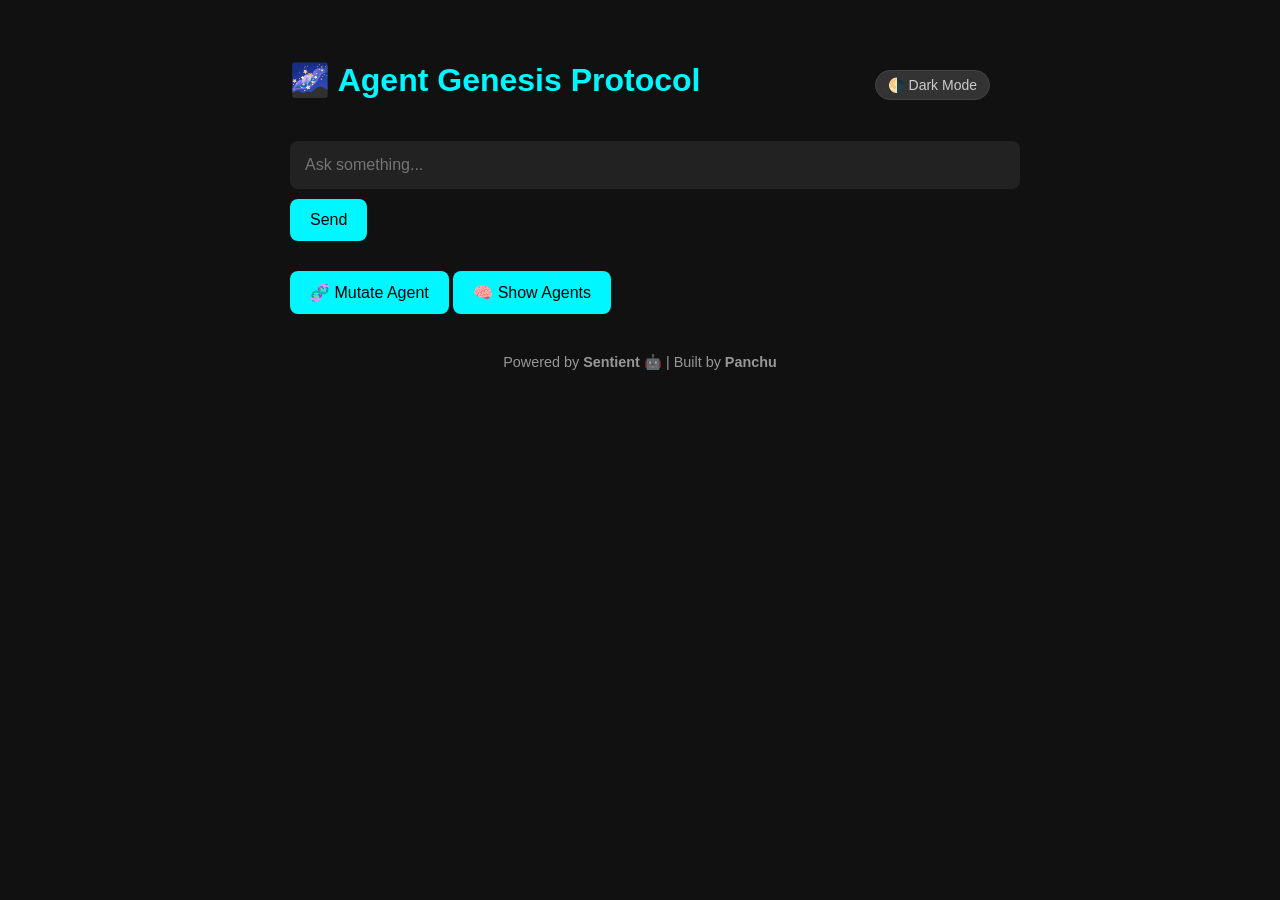
==== templates/index.html @ 8de53170 "🌐 Agent Dashboard: Show Registered Agents in UI" ====
<!DOCTYPE html>
<html lang="en">
<head>
  <meta charset="UTF-8">
  <title>Agent Genesis Protocol (AGP)</title>
  <meta name="viewport" content="width=device-width, initial-scale=1.0">
  <style>
    body {
      background-color: #111;
      color: #f1f1f1;
      font-family: 'Segoe UI', sans-serif;
      margin: 0;
      padding: 0;
    }

    .container {
      max-width: 700px;
      margin: auto;
      padding: 40px 20px;
    }

    h1 {
      color: #00f7ff;
      font-size: 2em;
    }

    input[type="text"] {
      width: 100%;
      padding: 15px;
      font-size: 16px;
      border: none;
      border-radius: 8px;
      background-color: #222;
      color: #fff;
      margin-top: 20px;
    }

    button {
      background-color: #00f7ff;
      color: #000;
      border: none;
      padding: 12px 20px;
      font-size: 16px;
      border-radius: 8px;
      margin-top: 10px;
      cursor: pointer;
    }

    .response-box, .traits-box, .agents-box {
      margin-top: 30px;
      background-color: #222;
      padding: 20px;
      border-radius: 8px;
      white-space: pre-wrap;
    }

    .footer {
      margin-top: 40px;
      font-size: 0.9em;
      text-align: center;
      opacity: 0.6;
    }

    .logo-bar {
      display: flex;
      align-items: center;
      justify-content: space-between;
    }

    .logo-bar img {
      height: 40px;
    }

    .toggle-dark {
      cursor: pointer;
      font-size: 14px;
      padding: 6px 12px;
      border-radius: 20px;
      background: #333;
      color: #ccc;
      border: 1px solid #444;
    }

    .dark-mode {
      background-color: #f1f1f1;
      color: #111;
    }

    .dark-mode input[type="text"],
    .dark-mode .response-box,
    .dark-mode .traits-box,
    .dark-mode .agents-box {
      background-color: #fff;
      color: #111;
    }

    .dark-mode button {
      background-color: #000;
      color: #00f7ff;
    }

    .dark-mode .toggle-dark {
      background: #eee;
      color: #111;
    }

    .traits-box, .agents-box {
      display: none;
      font-size: 14px;
    }

    ul {
      padding-left: 18px;
    }

    .agents-box ul {
      list-style: square;
    }
  </style>
</head>
<body>
  <div class="container">
    <div class="logo-bar">
      <h1>🌌 Agent Genesis Protocol</h1>
      <button class="toggle-dark" onclick="toggleDark()">🌗 Dark Mode</button>
    </div>

    <form id="chat-form">
      <input type="text" id="user-input" placeholder="Ask something..." autocomplete="off" required>
      <button type="submit">Send</button>
    </form>

    <div class="response-box" id="response-box" style="display:none;"></div>
    <div class="traits-box" id="traits-box"></div>
    <div class="agents-box" id="agents-box"></div>

    <div style="margin-top: 20px;">
      <button onclick="mutateAgent()">🧬 Mutate Agent</button>
      <button onclick="showAgents()">🧠 Show Agents</button>
    </div>

    <div class="footer">
      Powered by <strong>Sentient</strong> 🤖 | Built by <strong>Panchu</strong>
    </div>
  </div>

  <script>
    const form = document.getElementById("chat-form");
    const input = document.getElementById("user-input");
    const box = document.getElementById("response-box");
    const traitsBox = document.getElementById("traits-box");
    const agentsBox = document.getElementById("agents-box");

    form.addEventListener("submit", async (e) => {
      e.preventDefault();
      const query = input.value.trim();
      if (!query) return;

      box.style.display = "block";
      box.innerHTML = "🤖 Thinking...";

      const res = await fetch("/chat", {
        method: "POST",
        headers: { "Content-Type": "application/json" },
        body: JSON.stringify({ input: query })
      });

      const data = await res.json();
      box.innerHTML = `<strong>👤 You:</strong> ${query}\n\n<strong>🤖 AGP:</strong> ${data.output || "Something went wrong!"}`;
      input.value = "";
    });

    function toggleDark() {
      document.body.classList.toggle("dark-mode");
    }

    async function mutateAgent() {
      const res = await fetch("/mutate", { method: "POST" });
      const data = await res.json();
      traitsBox.style.display = "block";
      traitsBox.innerHTML = `
        <strong>🧬 Mutated Agent Traits:</strong><br><br>
        <ul>${data.mutations_applied.map(t => `<li>${t}</li>`).join("")}</ul>
      `;
    }

    async function showAgents() {
      const res = await fetch("/agents");
      const data = await res.json();

      const list = Object.entries(data).map(([name, info]) => {
        return `<li><strong>${info.avatar || "🤖"} ${name}</strong><br>
        Role: ${info.role}<br>
        Created: ${info.created}<br>
        Active: ${info.active ? "✅" : "❌"}</li><br>`;
      });

      agentsBox.style.display = "block";
      agentsBox.innerHTML = `<strong>🧠 Registered Agents:</strong><br><ul>${list.join("")}</ul>`;
    }

    input.addEventListener("keypress", (e) => {
      if (e.key === "Enter") form.dispatchEvent(new Event("submit"));
    });
  </script>
</body>
</html>
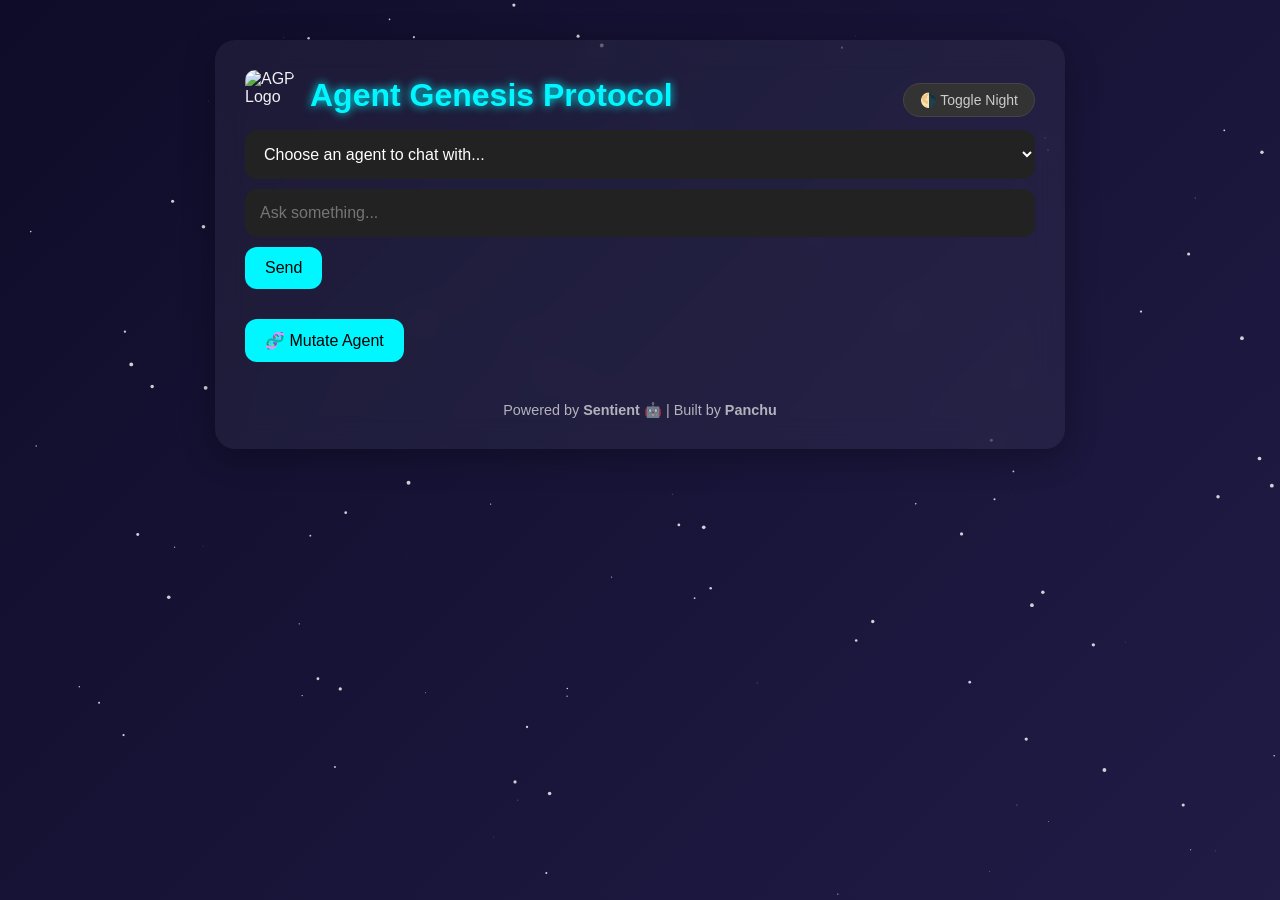
==== commit d594d57e: "Updated UI, restored working index.html, prepared for Phase 4.5 Enhancements" ====
--- a/templates/index.html
+++ b/templates/index.html
@@ -5,34 +5,90 @@
   <title>Agent Genesis Protocol (AGP)</title>
   <meta name="viewport" content="width=device-width, initial-scale=1.0">
   <style>
-    body {
-      background-color: #111;
-      color: #f1f1f1;
-      font-family: 'Segoe UI', sans-serif;
+    /* Reset & Base Styles */
+    * {
       margin: 0;
       padding: 0;
+      box-sizing: border-box;
+    }
+
+    html, body {
+      height: 100%;
+      font-family: 'Segoe UI', sans-serif;
+      color: #f1f1f1;
+      overflow-x: hidden;
+    }
+
+    body {
+      position: relative;
+      background: linear-gradient(135deg, #0f0c29, #302b63, #24243e);
+      background-size: 400% 400%;
+      animation: gradientBG 20s ease infinite;
+    }
+
+    @keyframes gradientBG {
+      0% { background-position: 0% 50%; }
+      50% { background-position: 100% 50%; }
+      100% { background-position: 0% 50%; }
+    }
+
+    /* Canvas background animation */
+    canvas#bg-canvas {
+      position: fixed;
+      top: 0;
+      left: 0;
+      width: 100vw;
+      height: 100vh;
+      z-index: -1;
+      background: transparent;
     }
 
     .container {
-      max-width: 700px;
-      margin: auto;
-      padding: 40px 20px;
+      max-width: 850px;
+      margin: 40px auto;
+      padding: 30px;
+      background: rgba(255, 255, 255, 0.05);
+      border-radius: 20px;
+      backdrop-filter: blur(16px);
+      box-shadow: 0 8px 32px rgba(0, 0, 0, 0.3);
+    }
+
+    /* Header & Logo */
+    .logo-bar {
+      display: flex;
+      align-items: center;
+      justify-content: space-between;
+      flex-wrap: wrap;
+    }
+
+    .logo-left {
+      display: flex;
+      align-items: center;
+      gap: 15px;
+    }
+
+    .logo-left img {
+      width: 50px;
+      height: 50px;
+      object-fit: contain;
+      border-radius: 10px;
     }
 
     h1 {
+      font-size: 2em;
       color: #00f7ff;
-      font-size: 2em;
-    }
-
-    input[type="text"] {
+      text-shadow: 0 0 10px #00f7ff;
+    }
+
+    input[type="text"], select {
       width: 100%;
       padding: 15px;
       font-size: 16px;
       border: none;
-      border-radius: 8px;
+      border-radius: 12px;
       background-color: #222;
       color: #fff;
-      margin-top: 20px;
+      margin-top: 10px;
     }
 
     button {
@@ -41,61 +97,76 @@
       border: none;
       padding: 12px 20px;
       font-size: 16px;
-      border-radius: 8px;
+      border-radius: 12px;
       margin-top: 10px;
       cursor: pointer;
-    }
-
-    .response-box, .traits-box, .agents-box {
+      transition: background 0.3s ease, transform 0.2s ease;
+    }
+
+    button:hover {
+      background-color: #02d0d0;
+      transform: translateY(-2px);
+    }
+
+    .toggle-dark {
+      cursor: pointer;
+      font-size: 14px;
+      padding: 8px 16px;
+      border-radius: 20px;
+      background: #333;
+      color: #ccc;
+      border: 1px solid #444;
+    }
+
+    .toggle-dark:hover {
+      background: #555;
+    }
+
+    .response-box {
       margin-top: 30px;
-      background-color: #222;
+      background-color: #1e1e1e;
       padding: 20px;
-      border-radius: 8px;
+      border-radius: 12px;
       white-space: pre-wrap;
+      box-shadow: inset 0 0 10px #00000070;
+    }
+
+    .traits-box {
+      margin-top: 20px;
+      background: #1c1c1c;
+      border-radius: 12px;
+      padding: 15px;
+      font-size: 14px;
+      display: none;
+      box-shadow: inset 0 0 10px #00f7ff40;
     }
 
     .footer {
       margin-top: 40px;
       font-size: 0.9em;
       text-align: center;
-      opacity: 0.6;
-    }
-
-    .logo-bar {
-      display: flex;
-      align-items: center;
-      justify-content: space-between;
-    }
-
-    .logo-bar img {
-      height: 40px;
-    }
-
-    .toggle-dark {
-      cursor: pointer;
-      font-size: 14px;
-      padding: 6px 12px;
-      border-radius: 20px;
-      background: #333;
-      color: #ccc;
-      border: 1px solid #444;
-    }
-
+      opacity: 0.7;
+    }
+
+    /* Light mode styling */
     .dark-mode {
+      background: linear-gradient(135deg, #ffffff, #f1f4f8);
+      color: #111;
+    }
+
+    .dark-mode .container {
+      background: rgba(255, 255, 255, 0.7);
+      color: #111;
+    }
+
+    .dark-mode input[type="text"],
+    .dark-mode select {
       background-color: #f1f1f1;
       color: #111;
     }
 
-    .dark-mode input[type="text"],
-    .dark-mode .response-box,
-    .dark-mode .traits-box,
-    .dark-mode .agents-box {
-      background-color: #fff;
-      color: #111;
-    }
-
     .dark-mode button {
-      background-color: #000;
+      background-color: #111;
       color: #00f7ff;
     }
 
@@ -104,26 +175,37 @@
       color: #111;
     }
 
-    .traits-box, .agents-box {
-      display: none;
-      font-size: 14px;
-    }
-
-    ul {
-      padding-left: 18px;
-    }
-
-    .agents-box ul {
-      list-style: square;
+    .dark-mode .response-box {
+      background-color: #fff;
+      color: #111;
+    }
+
+    .dark-mode .traits-box {
+      background-color: #e0e0e0;
+      color: #111;
+    }
+
+    .dark-mode h1 {
+      color: #222;
+      text-shadow: none;
     }
   </style>
 </head>
 <body>
+  <canvas id="bg-canvas"></canvas>
+
   <div class="container">
     <div class="logo-bar">
-      <h1>🌌 Agent Genesis Protocol</h1>
-      <button class="toggle-dark" onclick="toggleDark()">🌗 Dark Mode</button>
+      <div class="logo-left">
+        <img src="static/LOGO.png" alt="AGP Logo">
+        <h1>Agent Genesis Protocol</h1>
+      </div>
+      <button class="toggle-dark" onclick="toggleDark()">🌗 Toggle Night</button>
     </div>
+
+    <select id="agent-select">
+      <option value="">Choose an agent to chat with...</option>
+    </select>
 
     <form id="chat-form">
       <input type="text" id="user-input" placeholder="Ask something..." autocomplete="off" required>
@@ -132,11 +214,9 @@
 
     <div class="response-box" id="response-box" style="display:none;"></div>
     <div class="traits-box" id="traits-box"></div>
-    <div class="agents-box" id="agents-box"></div>
 
     <div style="margin-top: 20px;">
       <button onclick="mutateAgent()">🧬 Mutate Agent</button>
-      <button onclick="showAgents()">🧠 Show Agents</button>
     </div>
 
     <div class="footer">
@@ -145,34 +225,49 @@
   </div>
 
   <script>
+    // Load agents from backend
+    async function loadAgents() {
+      const res = await fetch("/agents");
+      const data = await res.json();
+      const select = document.getElementById("agent-select");
+      select.innerHTML = `<option value="">Choose an agent to chat with...</option>`;
+      for (let name in data) {
+        select.innerHTML += `<option value="${name}">${name}</option>`;
+      }
+    }
+
+    loadAgents();
+
+    // Handle chat
     const form = document.getElementById("chat-form");
     const input = document.getElementById("user-input");
     const box = document.getElementById("response-box");
     const traitsBox = document.getElementById("traits-box");
-    const agentsBox = document.getElementById("agents-box");
 
     form.addEventListener("submit", async (e) => {
       e.preventDefault();
       const query = input.value.trim();
+      const agent = document.getElementById("agent-select").value;
       if (!query) return;
 
       box.style.display = "block";
       box.innerHTML = "🤖 Thinking...";
 
-      const res = await fetch("/chat", {
+      const endpoint = agent ? "/query-agent" : "/chat";
+      const body = agent
+        ? { name: agent, input: query }
+        : { input: query };
+
+      const res = await fetch(endpoint, {
         method: "POST",
         headers: { "Content-Type": "application/json" },
-        body: JSON.stringify({ input: query })
+        body: JSON.stringify(body)
       });
 
       const data = await res.json();
-      box.innerHTML = `<strong>👤 You:</strong> ${query}\n\n<strong>🤖 AGP:</strong> ${data.output || "Something went wrong!"}`;
+      box.innerHTML = `<strong>👤 You:</strong> ${query}\n\n<strong>🤖 AGP:</strong> ${data.output || data.error || "Something went wrong!"}`;
       input.value = "";
     });
-
-    function toggleDark() {
-      document.body.classList.toggle("dark-mode");
-    }
 
     async function mutateAgent() {
       const res = await fetch("/mutate", { method: "POST" });
@@ -184,23 +279,57 @@
       `;
     }
 
-    async function showAgents() {
-      const res = await fetch("/agents");
-      const data = await res.json();
-
-      const list = Object.entries(data).map(([name, info]) => {
-        return `<li><strong>${info.avatar || "🤖"} ${name}</strong><br>
-        Role: ${info.role}<br>
-        Created: ${info.created}<br>
-        Active: ${info.active ? "✅" : "❌"}</li><br>`;
+    // Toggle dark/light
+    function toggleDark() {
+      document.body.classList.toggle("dark-mode");
+      const isDark = document.body.classList.contains("dark-mode");
+      document.querySelector(".toggle-dark").innerText = isDark ? "🌞 Toggle Day" : "🌗 Toggle Night";
+    }
+
+    // Canvas Particle Background
+    const canvas = document.getElementById('bg-canvas');
+    const ctx = canvas.getContext('2d');
+    canvas.width = window.innerWidth;
+    canvas.height = window.innerHeight;
+
+    let particles = [];
+
+    function initParticles() {
+      particles = [];
+      for (let i = 0; i < 120; i++) {
+        particles.push({
+          x: Math.random() * canvas.width,
+          y: Math.random() * canvas.height,
+          radius: Math.random() * 2,
+          dx: (Math.random() - 0.5) * 0.8,
+          dy: (Math.random() - 0.5) * 0.8
+        });
+      }
+    }
+
+    function drawParticles() {
+      ctx.clearRect(0, 0, canvas.width, canvas.height);
+      ctx.fillStyle = "rgba(255,255,255,0.8)";
+      particles.forEach(p => {
+        ctx.beginPath();
+        ctx.arc(p.x, p.y, p.radius, 0, Math.PI * 2);
+        ctx.fill();
+        p.x += p.dx;
+        p.y += p.dy;
+
+        if (p.x < 0 || p.x > canvas.width) p.dx *= -1;
+        if (p.y < 0 || p.y > canvas.height) p.dy *= -1;
       });
-
-      agentsBox.style.display = "block";
-      agentsBox.innerHTML = `<strong>🧠 Registered Agents:</strong><br><ul>${list.join("")}</ul>`;
-    }
-
-    input.addEventListener("keypress", (e) => {
-      if (e.key === "Enter") form.dispatchEvent(new Event("submit"));
+      requestAnimationFrame(drawParticles);
+    }
+
+    initParticles();
+    drawParticles();
+
+    window.addEventListener('resize', () => {
+      canvas.width = window.innerWidth;
+      canvas.height = window.innerHeight;
+      initParticles();
     });
   </script>
 </body>
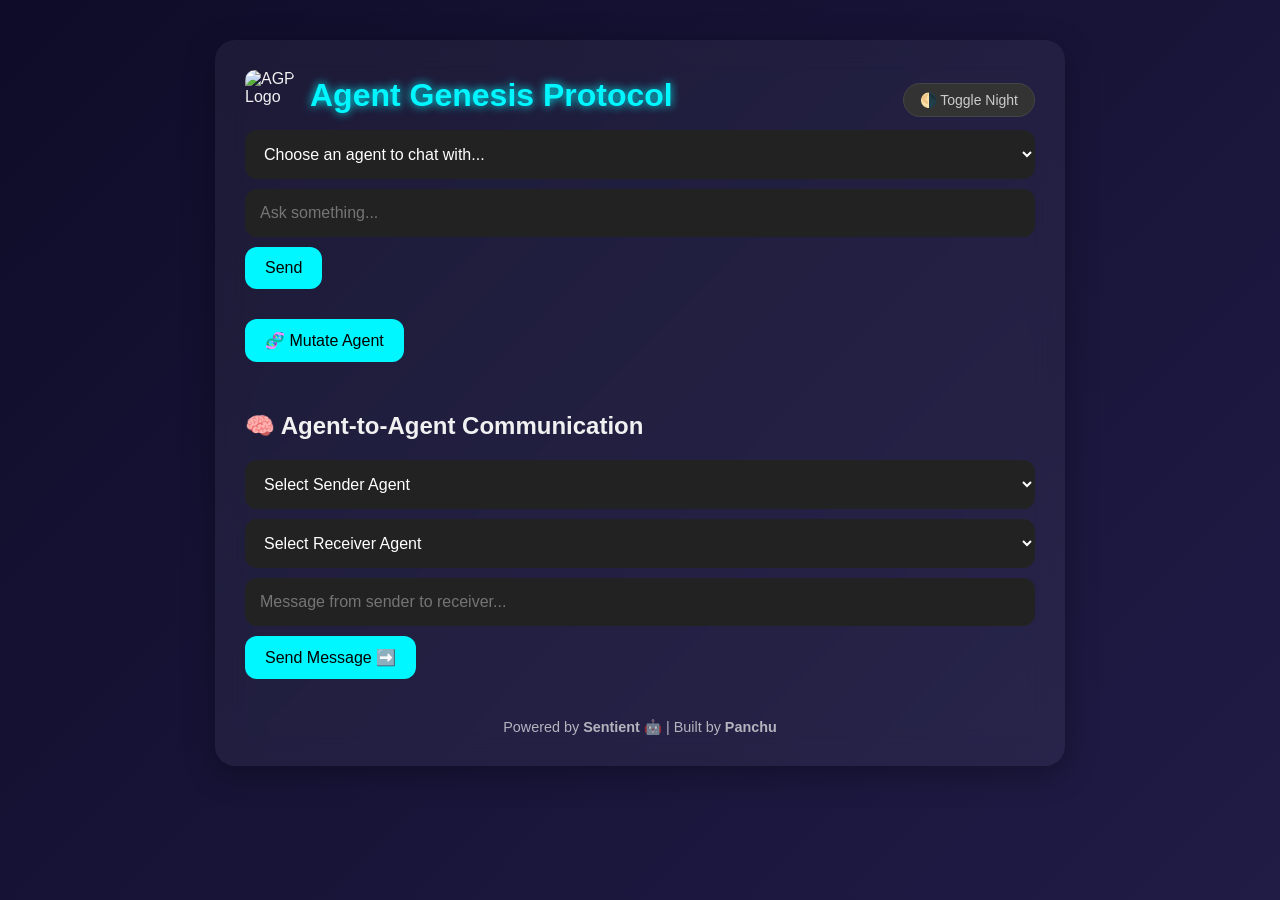
==== commit d6052987: "🛠️ Fixed Render deployment issue by updating port binding" ====
--- a/templates/index.html
+++ b/templates/index.html
@@ -1,26 +1,16 @@
 <!DOCTYPE html>
 <html lang="en">
 <head>
-  <meta charset="UTF-8">
+  <meta charset="UTF-8" />
   <title>Agent Genesis Protocol (AGP)</title>
-  <meta name="viewport" content="width=device-width, initial-scale=1.0">
+  <meta name="viewport" content="width=device-width, initial-scale=1.0" />
   <style>
-    /* Reset & Base Styles */
-    * {
-      margin: 0;
-      padding: 0;
-      box-sizing: border-box;
-    }
-
+    * { margin: 0; padding: 0; box-sizing: border-box; }
     html, body {
       height: 100%;
       font-family: 'Segoe UI', sans-serif;
       color: #f1f1f1;
       overflow-x: hidden;
-    }
-
-    body {
-      position: relative;
       background: linear-gradient(135deg, #0f0c29, #302b63, #24243e);
       background-size: 400% 400%;
       animation: gradientBG 20s ease infinite;
@@ -32,7 +22,6 @@
       100% { background-position: 0% 50%; }
     }
 
-    /* Canvas background animation */
     canvas#bg-canvas {
       position: fixed;
       top: 0;
@@ -53,7 +42,6 @@
       box-shadow: 0 8px 32px rgba(0, 0, 0, 0.3);
     }
 
-    /* Header & Logo */
     .logo-bar {
       display: flex;
       align-items: center;
@@ -70,7 +58,6 @@
     .logo-left img {
       width: 50px;
       height: 50px;
-      object-fit: contain;
       border-radius: 10px;
     }
 
@@ -84,11 +71,11 @@
       width: 100%;
       padding: 15px;
       font-size: 16px;
-      border: none;
       border-radius: 12px;
       background-color: #222;
       color: #fff;
       margin-top: 10px;
+      border: none;
     }
 
     button {
@@ -109,17 +96,12 @@
     }
 
     .toggle-dark {
-      cursor: pointer;
       font-size: 14px;
       padding: 8px 16px;
       border-radius: 20px;
       background: #333;
       color: #ccc;
       border: 1px solid #444;
-    }
-
-    .toggle-dark:hover {
-      background: #555;
     }
 
     .response-box {
@@ -148,9 +130,8 @@
       opacity: 0.7;
     }
 
-    /* Light mode styling */
     .dark-mode {
-      background: linear-gradient(135deg, #ffffff, #f1f4f8);
+      background: #f1f1f1;
       color: #111;
     }
 
@@ -208,7 +189,7 @@
     </select>
 
     <form id="chat-form">
-      <input type="text" id="user-input" placeholder="Ask something..." autocomplete="off" required>
+      <input type="text" id="user-input" placeholder="Ask something..." required />
       <button type="submit">Send</button>
     </form>
 
@@ -217,6 +198,20 @@
 
     <div style="margin-top: 20px;">
       <button onclick="mutateAgent()">🧬 Mutate Agent</button>
+    </div>
+
+    <!-- ✅ NEW: Agent-to-Agent Messaging -->
+    <div style="margin-top: 50px;">
+      <h2 style="margin-bottom: 10px;">🧠 Agent-to-Agent Communication</h2>
+      <select id="sender-agent">
+        <option value="">Select Sender Agent</option>
+      </select>
+      <select id="receiver-agent">
+        <option value="">Select Receiver Agent</option>
+      </select>
+      <input type="text" id="agent-message" placeholder="Message from sender to receiver..." />
+      <button onclick="talkToAgent()">Send Message ➡️</button>
+      <div class="response-box" id="agent-talk-response" style="display:none; margin-top: 20px;"></div>
     </div>
 
     <div class="footer">
@@ -225,38 +220,26 @@
   </div>
 
   <script>
-    // Load agents from backend
-    async function loadAgents() {
-      const res = await fetch("/agents");
-      const data = await res.json();
-      const select = document.getElementById("agent-select");
-      select.innerHTML = `<option value="">Choose an agent to chat with...</option>`;
-      for (let name in data) {
-        select.innerHTML += `<option value="${name}">${name}</option>`;
-      }
-    }
-
-    loadAgents();
-
-    // Handle chat
     const form = document.getElementById("chat-form");
     const input = document.getElementById("user-input");
     const box = document.getElementById("response-box");
     const traitsBox = document.getElementById("traits-box");
+    const agentSelect = document.getElementById("agent-select");
+    const senderSelect = document.getElementById("sender-agent");
+    const receiverSelect = document.getElementById("receiver-agent");
+    const talkResponse = document.getElementById("agent-talk-response");
 
     form.addEventListener("submit", async (e) => {
       e.preventDefault();
       const query = input.value.trim();
-      const agent = document.getElementById("agent-select").value;
+      const agent = agentSelect.value;
       if (!query) return;
 
       box.style.display = "block";
       box.innerHTML = "🤖 Thinking...";
 
       const endpoint = agent ? "/query-agent" : "/chat";
-      const body = agent
-        ? { name: agent, input: query }
-        : { input: query };
+      const body = agent ? { name: agent, input: query } : { input: query };
 
       const res = await fetch(endpoint, {
         method: "POST",
@@ -265,7 +248,8 @@
       });
 
       const data = await res.json();
-      box.innerHTML = `<strong>👤 You:</strong> ${query}\n\n<strong>🤖 AGP:</strong> ${data.output || data.error || "Something went wrong!"}`;
+      const reply = data.output || data.error || "Something went wrong!";
+      typeOut(`👤 You: ${query}\n\n🤖 AGP: `, box, reply);
       input.value = "";
     });
 
@@ -279,58 +263,107 @@
       `;
     }
 
-    // Toggle dark/light
     function toggleDark() {
       document.body.classList.toggle("dark-mode");
-      const isDark = document.body.classList.contains("dark-mode");
-      document.querySelector(".toggle-dark").innerText = isDark ? "🌞 Toggle Day" : "🌗 Toggle Night";
-    }
-
-    // Canvas Particle Background
-    const canvas = document.getElementById('bg-canvas');
-    const ctx = canvas.getContext('2d');
+      const btn = document.querySelector(".toggle-dark");
+      btn.innerText = document.body.classList.contains("dark-mode")
+        ? "🌞 Toggle Day"
+        : "🌗 Toggle Night";
+    }
+
+    async function loadAgents() {
+      const res = await fetch("/agents");
+      const data = await res.json();
+      agentSelect.innerHTML = `<option value="">Choose an agent to chat with...</option>`;
+      senderSelect.innerHTML = `<option value="">Select Sender Agent</option>`;
+      receiverSelect.innerHTML = `<option value="">Select Receiver Agent</option>`;
+      for (let name in data) {
+        agentSelect.innerHTML += `<option value="${name}">${name}</option>`;
+        senderSelect.innerHTML += `<option value="${name}">${name}</option>`;
+        receiverSelect.innerHTML += `<option value="${name}">${name}</option>`;
+      }
+    }
+
+    function typeOut(prefix, element, text) {
+      let i = 0;
+      element.innerHTML = prefix;
+      const interval = setInterval(() => {
+        element.innerHTML += text.charAt(i);
+        i++;
+        if (i >= text.length) clearInterval(interval);
+      }, 20);
+    }
+
+    async function talkToAgent() {
+      const sender = senderSelect.value;
+      const receiver = receiverSelect.value;
+      const message = document.getElementById("agent-message").value.trim();
+      if (!sender || !receiver || !message) return;
+
+      talkResponse.style.display = "block";
+      talkResponse.innerHTML = "📡 Sending message...";
+
+      const res = await fetch("/talk-to-agent", {
+        method: "POST",
+        headers: { "Content-Type": "application/json" },
+        body: JSON.stringify({ sender, receiver, message })
+      });
+
+      const data = await res.json();
+      const reply = data.output || data.error || "Something went wrong!";
+      typeOut(`📨 From ${receiver} to ${sender}:\n\n`, talkResponse, reply);
+    }
+
+    // Star particle background
+    const canvas = document.getElementById("bg-canvas");
+    const ctx = canvas.getContext("2d");
     canvas.width = window.innerWidth;
     canvas.height = window.innerHeight;
 
-    let particles = [];
-
-    function initParticles() {
-      particles = [];
-      for (let i = 0; i < 120; i++) {
-        particles.push({
+    let stars = [];
+
+    function initStars() {
+      stars = [];
+      for (let i = 0; i < 150; i++) {
+        stars.push({
           x: Math.random() * canvas.width,
           y: Math.random() * canvas.height,
-          radius: Math.random() * 2,
-          dx: (Math.random() - 0.5) * 0.8,
-          dy: (Math.random() - 0.5) * 0.8
+          radius: Math.random() * 1.5 + 0.5,
+          dx: (Math.random() - 0.5) * 0.2,
+          dy: (Math.random() - 0.5) * 0.2,
+          alpha: Math.random()
         });
       }
     }
 
-    function drawParticles() {
+    function drawStars() {
       ctx.clearRect(0, 0, canvas.width, canvas.height);
-      ctx.fillStyle = "rgba(255,255,255,0.8)";
-      particles.forEach(p => {
+      stars.forEach((star) => {
         ctx.beginPath();
-        ctx.arc(p.x, p.y, p.radius, 0, Math.PI * 2);
+        ctx.arc(star.x, star.y, star.radius, 0, Math.PI * 2);
+        ctx.fillStyle = `rgba(255, 255, 255, ${star.alpha})`;
         ctx.fill();
-        p.x += p.dx;
-        p.y += p.dy;
-
-        if (p.x < 0 || p.x > canvas.width) p.dx *= -1;
-        if (p.y < 0 || p.y > canvas.height) p.dy *= -1;
+
+        star.x += star.dx;
+        star.y += star.dy;
+
+        if (star.x < 0) star.x = canvas.width;
+        if (star.x > canvas.width) star.x = 0;
+        if (star.y < 0) star.y = canvas.height;
+        if (star.y > canvas.height) star.y = 0;
       });
-      requestAnimationFrame(drawParticles);
-    }
-
-    initParticles();
-    drawParticles();
-
-    window.addEventListener('resize', () => {
+      requestAnimationFrame(drawStars);
+    }
+
+    window.addEventListener("resize", () => {
       canvas.width = window.innerWidth;
       canvas.height = window.innerHeight;
-      initParticles();
+      initStars();
     });
+
+    loadAgents();
+    initStars();
+    drawStars();
   </script>
 </body>
 </html>
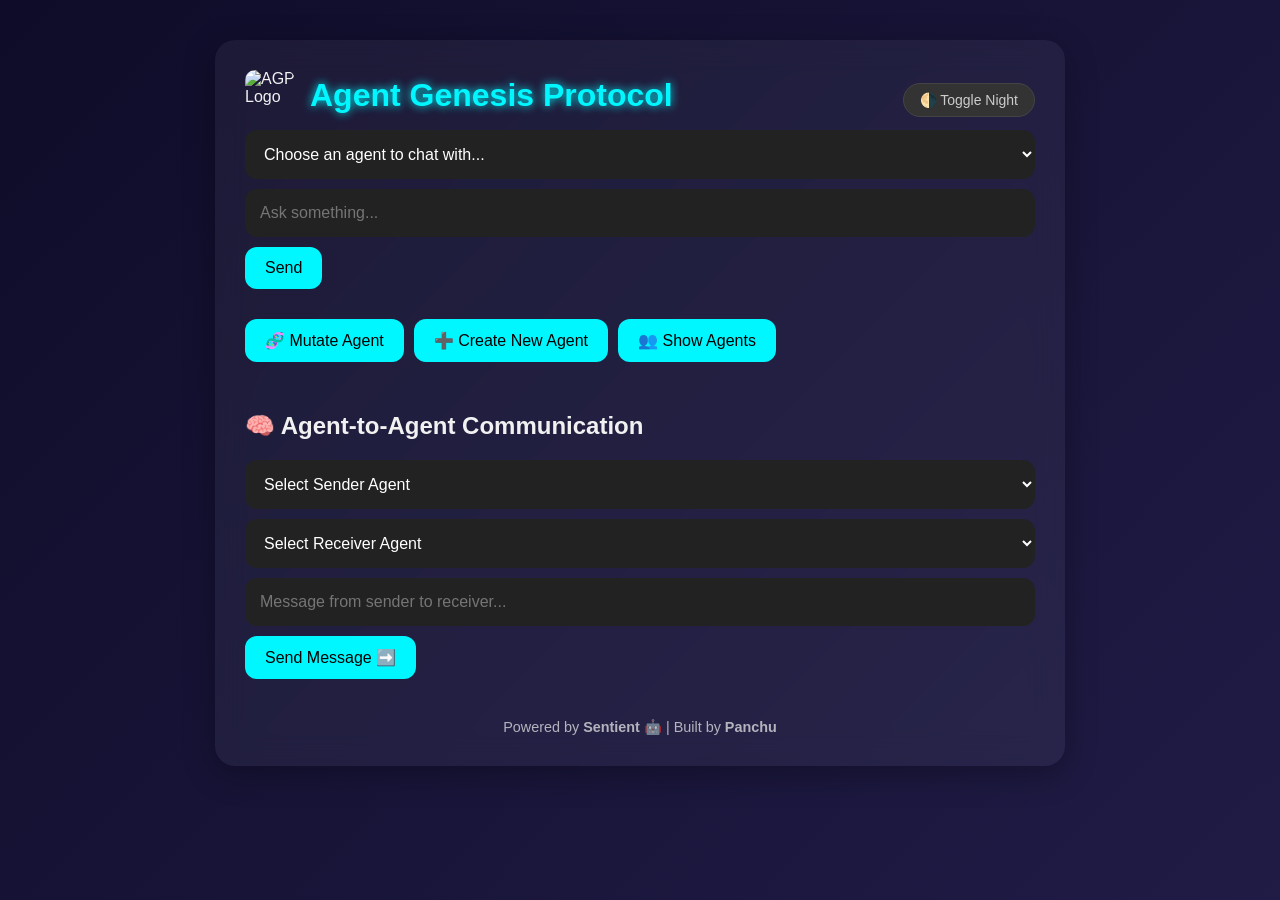
==== commit 36a17b52: "🚀 Unified Dashboard Integration: Moved dashboard to root, added Goal Planner modal, updated agent re" ====
--- a/templates/index.html
+++ b/templates/index.html
@@ -196,9 +196,295 @@
     <div class="response-box" id="response-box" style="display:none;"></div>
     <div class="traits-box" id="traits-box"></div>
 
-    <div style="margin-top: 20px;">
+    <div style="margin-top: 20px; display: flex; gap: 10px;">
       <button onclick="mutateAgent()">🧬 Mutate Agent</button>
+      <button onclick="showCreateAgentModal()">➕ Create New Agent</button>
+      <button onclick="showAgentProfiles()">👥 Show Agents</button>
     </div>
+
+    <!-- Agent Profiles Display -->
+    <div id="agent-profiles" style="display:none; margin-top: 30px;">
+      <h2>🧑‍🚀 Agent Profiles</h2>
+      <div id="profiles-container" style="display: grid; grid-template-columns: repeat(auto-fill, minmax(300px, 1fr)); gap: 20px; margin-top: 20px;"></div>
+    </div>
+
+    <!-- Agent Creation Modal -->
+    <div id="agent-modal" style="display:none; position:fixed; top:0; left:0; width:100%; height:100%; background:rgba(0,0,0,0.8); z-index:1000; padding-top:50px;">
+      <div style="background:#222; max-width:600px; margin:auto; padding:30px; border-radius:15px;">
+        <h2 style="margin-bottom:20px;">🧩 Create New Agent</h2>
+        
+        <div style="margin-bottom:15px;">
+          <label>Agent Name</label>
+          <input type="text" id="agent-name" placeholder="Unique agent name" style="width:100%;">
+        </div>
+
+        <div style="margin-bottom:15px;">
+          <label>Agent Role</label>
+          <select id="agent-role" style="width:100%;">
+            <option value="Explorer">Explorer</option>
+            <option value="Researcher">Researcher</option>
+            <option value="Strategist">Strategist</option>
+            <option value="Analyst">Analyst</option>
+            <option value="Creator">Creator</option>
+          </select>
+        </div>
+
+        <div style="margin-bottom:15px;">
+          <label>Avatar</label>
+          <div id="avatar-picker" style="display:flex; gap:10px; margin-top:10px;">
+            <span style="font-size:24px; cursor:pointer;" onclick="selectAvatar('🤖')">🤖</span>
+            <span style="font-size:24px; cursor:pointer;" onclick="selectAvatar('👽')">👽</span>
+            <span style="font-size:24px; cursor:pointer;" onclick="selectAvatar('👻')">👻</span>
+            <span style="font-size:24px; cursor:pointer;" onclick="selectAvatar('🧠')">🧠</span>
+            <span style="font-size:24px; cursor:pointer;" onclick="selectAvatar('👾')">👾</span>
+          </div>
+        </div>
+
+        <h3 style="margin:20px 0 10px 0;">Agent Traits</h3>
+        
+        <div style="display: grid; grid-template-columns: repeat(2, 1fr); gap: 15px; margin-bottom: 25px;">
+          <!-- Temperament -->
+          <div>
+            <label>Temperament: <span id="temperament-value">neutral</span></label>
+            <select id="temperament" onchange="updateTraitSelect('temperament')">
+              <option value="neutral">Neutral</option>
+              <option value="aggressive">Aggressive</option>
+              <option value="calm">Calm</option>
+              <option value="rebellious">Rebellious</option>
+              <option value="playful">Playful</option>
+              <option value="stoic">Stoic</option>
+            </select>
+          </div>
+
+          <!-- Humor -->
+          <div>
+            <label>Humor: <span id="humor-value">medium</span></label>
+            <select id="humor" onchange="updateTraitSelect('humor')">
+              <option value="low">Low</option>
+              <option value="medium" selected>Medium</option>
+              <option value="high">High</option>
+              <option value="sarcastic">Sarcastic</option>
+              <option value="dry">Dry</option>
+              <option value="dark">Dark</option>
+            </select>
+          </div>
+
+          <!-- Curiosity -->
+          <div>
+            <label>Curiosity: <span id="curiosity-value">high</span></label>
+            <select id="curiosity" onchange="updateTraitSelect('curiosity')">
+              <option value="low">Low</option>
+              <option value="medium">Medium</option>
+              <option value="high" selected>High</option>
+              <option value="obsessive">Obsessive</option>
+              <option value="cautious">Cautious</option>
+            </select>
+          </div>
+
+          <!-- Empathy -->
+          <div>
+            <label>Empathy: <span id="empathy-value">balanced</span></label>
+            <select id="empathy" onchange="updateTraitSelect('empathy')">
+              <option value="low">Low</option>
+              <option value="balanced" selected>Balanced</option>
+              <option value="high">High</option>
+              <option value="robotic">Robotic</option>
+            </select>
+          </div>
+
+          <!-- Tone -->
+          <div>
+            <label>Tone: <span id="tone-value">professional</span></label>
+            <select id="tone" onchange="updateTraitSelect('tone')">
+              <option value="professional" selected>Professional</option>
+              <option value="casual">Casual</option>
+              <option value="chaotic">Chaotic</option>
+              <option value="sassy">Sassy</option>
+            </select>
+          </div>
+
+          <!-- Intellect -->
+          <div>
+            <label>Intellect: <span id="intellect-value">advanced</span></label>
+            <select id="intellect" onchange="updateTraitSelect('intellect')">
+              <option value="basic">Basic</option>
+              <option value="advanced" selected>Advanced</option>
+              <option value="scholarly">Scholarly</option>
+              <option value="genius">Genius</option>
+            </select>
+          </div>
+
+          <!-- Logic -->
+          <div>
+            <label>Logic: <span id="logic-value">analytical</span></label>
+            <select id="logic" onchange="updateTraitSelect('logic')">
+              <option value="emotional">Emotional</option>
+              <option value="logical">Logical</option>
+              <option value="analytical" selected>Analytical</option>
+            </select>
+          </div>
+
+          <!-- Sarcasm -->
+          <div>
+            <label>Sarcasm: <span id="sarcasm-value">light</span></label>
+            <select id="sarcasm" onchange="updateTraitSelect('sarcasm')">
+              <option value="none">None</option>
+              <option value="light" selected>Light</option>
+              <option value="frequent">Frequent</option>
+              <option value="extreme">Extreme</option>
+            </select>
+          </div>
+        </div>
+
+        <!-- Agent Preview -->
+        <div id="agent-preview" style="background: #2a2a2a; padding: 20px; border-radius: 10px; margin-bottom: 20px; text-align: center;">
+          <div style="font-size: 48px; margin-bottom: 10px;" id="preview-avatar">🤖</div>
+          <h3 id="preview-name">New Agent</h3>
+          <div style="color: #aaa;" id="preview-role">Role: Explorer</div>
+          <div style="margin-top: 15px; font-size: 14px; text-align: left;">
+            <strong>Traits Preview:</strong>
+            <div id="preview-traits" style="margin-top: 5px;"></div>
+          </div>
+        </div>
+
+        <div style="display:flex; gap:10px;">
+          <button onclick="createAgent()" style="flex:1;">Create Agent</button>
+          <button onclick="hideCreateAgentModal()" style="flex:1; background:#444;">Cancel</button>
+        </div>
+      </div>
+    </div>
+
+    <!-- Agent Cloning Modal -->
+    <div id="clone-modal" style="display:none; position:fixed; top:0; left:0; width:100%; height:100%; background:rgba(0,0,0,0.8); z-index:1000; padding-top:50px;">
+      <div style="background:#222; max-width:600px; margin:auto; padding:30px; border-radius:15px;">
+        <h2 style="margin-bottom:20px;">🧬 Clone Agent</h2>
+        
+        <div style="margin-bottom:15px;">
+          <label>Source Agent</label>
+          <select id="source-agent" style="width:100%;">
+            <option value="">Select agent to clone</option>
+          </select>
+        </div>
+
+        <div style="margin-bottom:15px;">
+          <label>New Agent Name</label>
+          <input type="text" id="clone-name" placeholder="Unique name for cloned agent" style="width:100%;">
+        </div>
+
+        <div style="margin-bottom:15px;">
+          <label>New Role</label>
+          <select id="clone-role" style="width:100%;">
+            <option value="same">Same as source</option>
+            <option value="Explorer">Explorer</option>
+            <option value="Researcher">Researcher</option>
+            <option value="Strategist">Strategist</option>
+            <option value="Analyst">Analyst</option>
+            <option value="Creator">Creator</option>
+          </select>
+        </div>
+
+        <div style="margin-bottom:15px;">
+          <label>Avatar</label>
+          <div id="clone-avatar-picker" style="display:flex; gap:10px; margin-top:10px;">
+            <span style="font-size:24px; cursor:pointer;" onclick="selectCloneAvatar('🤖')">🤖</span>
+            <span style="font-size:24px; cursor:pointer;" onclick="selectCloneAvatar('👽')">👽</span>
+            <span style="font-size:24px; cursor:pointer;" onclick="selectCloneAvatar('👻')">👻</span>
+            <span style="font-size:24px; cursor:pointer;" onclick="selectCloneAvatar('🧠')">🧠</span>
+            <span style="font-size:24px; cursor:pointer;" onclick="selectCloneAvatar('👾')">👾</span>
+          </div>
+        </div>
+
+        <div style="display:flex; gap:10px;">
+          <button onclick="cloneAgent()" style="flex:1;">Create Clone</button>
+          <button onclick="hideCloneModal()" style="flex:1; background:#444;">Cancel</button>
+        </div>
+      </div>
+    </div>
+
+    <!-- Add Clone button to agent cards -->
+    <script>
+      let cloneSelectedAvatar = '🤖';
+
+      function showCloneModal() {
+        document.getElementById('clone-modal').style.display = 'block';
+        populateSourceAgents();
+      }
+
+      function hideCloneModal() {
+        document.getElementById('clone-modal').style.display = 'none';
+      }
+
+      function selectCloneAvatar(avatar) {
+        cloneSelectedAvatar = avatar;
+        const picker = document.getElementById('clone-avatar-picker');
+        const spans = picker.querySelectorAll('span');
+        spans.forEach(span => {
+          span.style.border = 'none';
+        });
+        event.target.style.border = '2px solid #00f7ff';
+      }
+
+      async function populateSourceAgents() {
+        const res = await fetch('/agents');
+        const agents = await res.json();
+        const select = document.getElementById('source-agent');
+        select.innerHTML = '<option value="">Select agent to clone</option>';
+        for (let name in agents) {
+          select.innerHTML += `<option value="${name}">${name}</option>`;
+        }
+      }
+
+      async function cloneAgent() {
+        const source = document.getElementById('source-agent').value;
+        const name = document.getElementById('clone-name').value.trim();
+        const role = document.getElementById('clone-role').value;
+
+        if (!source || !name) {
+          alert('Please select a source agent and enter a name for the clone');
+          return;
+        }
+
+        try {
+          const response = await fetch('/clone-agent', {
+            method: 'POST',
+            headers: { 'Content-Type': 'application/json' },
+            body: JSON.stringify({
+              source_name: source,
+              new_name: name,
+              role: role === 'same' ? undefined : role,
+              avatar: cloneSelectedAvatar
+            })
+          });
+
+          const result = await response.json();
+          if (!response.ok) {
+            throw new Error(result.error || 'Failed to clone agent');
+          }
+          
+          alert(`Agent ${name} cloned successfully from ${source}!`);
+          hideCloneModal();
+          loadAgents(); // Refresh agent list
+        } catch (error) {
+          console.error('Agent cloning failed:', error);
+          alert(`Error: ${error.message}`);
+        }
+      }
+
+      // Add clone button to agent cards
+      document.addEventListener('DOMContentLoaded', function() {
+        const container = document.getElementById('profiles-container');
+        if (container) {
+          container.addEventListener('click', function(e) {
+            if (e.target.classList.contains('clone-btn')) {
+              const agentName = e.target.dataset.agentName;
+              showCloneModal();
+              document.getElementById('source-agent').value = agentName;
+            }
+          });
+        }
+      });
+    </script>
+
 
     <!-- ✅ NEW: Agent-to-Agent Messaging -->
     <div style="margin-top: 50px;">
@@ -314,6 +600,116 @@
       typeOut(`📨 From ${receiver} to ${sender}:\n\n`, talkResponse, reply);
     }
 
+    // Agent Profile Display
+    async function showAgentProfiles() {
+      const container = document.getElementById('profiles-container');
+      container.innerHTML = '<div style="text-align:center;">Loading agents...</div>';
+      
+      const profilesDiv = document.getElementById('agent-profiles');
+      profilesDiv.style.display = profilesDiv.style.display === 'none' ? 'block' : 'none';
+      
+      if (profilesDiv.style.display === 'none') return;
+
+      const res = await fetch('/agents');
+      const agents = await res.json();
+      
+      container.innerHTML = '';
+      for (const [name, data] of Object.entries(agents)) {
+        const card = document.createElement('div');
+        card.style.background = 'rgba(255,255,255,0.1)';
+        card.style.borderRadius = '12px';
+        card.style.padding = '20px';
+        card.style.boxShadow = '0 4px 6px rgba(0,0,0,0.1)';
+        
+        card.innerHTML = `
+          <div style="font-size: 48px; text-align: center;">${data.avatar || '🤖'}</div>
+          <h3 style="text-align: center; margin: 10px 0;">${name}</h3>
+          <div style="color: #aaa; text-align: center;">Role: ${data.role || 'General'}</div>
+          <div style="margin-top: 15px; font-size: 14px;">
+            <div><strong>Status:</strong> ${data.active ? '🟢 Active' : '🔴 Inactive'}</div>
+            <div><strong>Created:</strong> ${new Date(data.created).toLocaleString()}</div>
+          </div>
+        `;
+        container.appendChild(card);
+      }
+    }
+
+    // Agent Creation Functions
+    let selectedAvatar = '🤖';
+
+    function showCreateAgentModal() {
+      document.getElementById('agent-modal').style.display = 'block';
+    }
+
+    function hideCreateAgentModal() {
+      document.getElementById('agent-modal').style.display = 'none';
+    }
+
+    function selectAvatar(avatar) {
+      selectedAvatar = avatar;
+      const picker = document.getElementById('avatar-picker');
+      const spans = picker.querySelectorAll('span');
+      spans.forEach(span => {
+        span.style.border = 'none';
+      });
+      event.target.style.border = '2px solid #00f7ff';
+    }
+
+    function updateTraitValue(trait) {
+      const value = document.getElementById(trait).value;
+      let traitText = 'low';
+      if (value > 66) traitText = 'high';
+      else if (value > 33) traitText = 'medium';
+      document.getElementById(`${trait}-value`).innerText = traitText;
+    }
+
+    async function createAgent() {
+      const name = document.getElementById('agent-name').value.trim();
+      const role = document.getElementById('agent-role').value;
+      
+      if (!name) {
+        alert('Please enter an agent name');
+        return;
+      }
+
+      const traits = {
+        empathy: document.getElementById('empathy-value').innerText,
+        curiosity: document.getElementById('curiosity-value').innerText,
+        humor: document.getElementById('humor-value').innerText,
+        logic: document.getElementById('logic-value').innerText,
+        temperament: 'neutral',
+        tone: 'professional'
+      };
+
+      try {
+        const response = await fetch('/create-agent', {
+          method: 'POST',
+          headers: { 'Content-Type': 'application/json' },
+          body: JSON.stringify({
+            name,
+            role,
+            avatar: selectedAvatar,
+            traits
+          })
+        });
+
+        const result = await response.json();
+        if (!response.ok) {
+          throw new Error(result.error || 'Failed to create agent');
+        }
+        
+        alert(`Agent ${name} created successfully!`);
+        hideCreateAgentModal();
+        loadAgents(); // Refresh agent list
+        
+        // Debug: Log full response
+        console.log('Agent creation response:', result);
+      } catch (error) {
+        console.error('Agent creation failed:', error);
+        alert(`Error: ${error.message}`);
+      }
+    }
+
     // Star particle background
     const canvas = document.getElementById("bg-canvas");
     const ctx = canvas.getContext("2d");
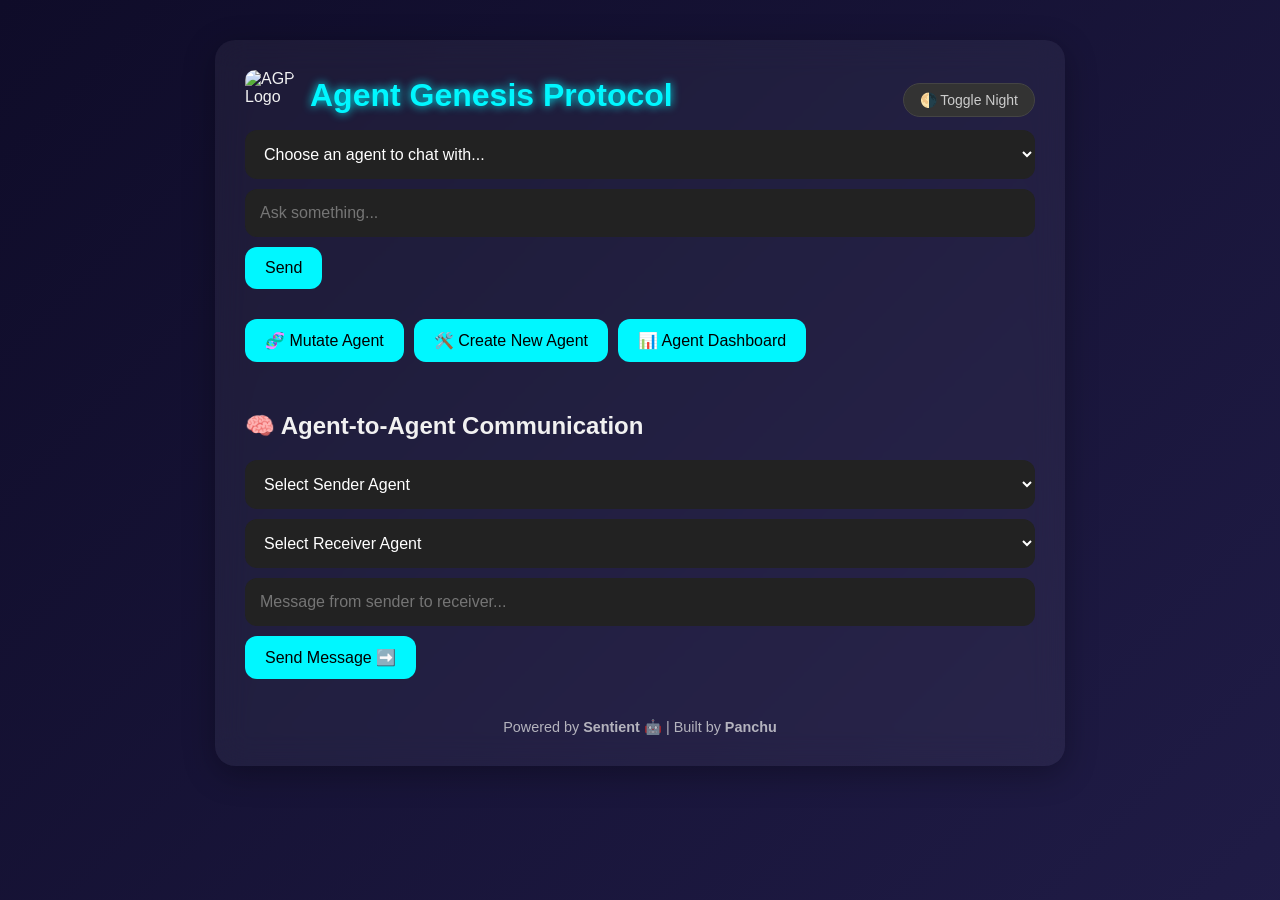
==== commit e03869d6: "🧠 Final working version — overwriting remote with clean project" ====
--- a/templates/index.html
+++ b/templates/index.html
@@ -156,6 +156,27 @@
       color: #111;
     }
 
+    /* Emotion display styles */
+    .emotion-display {
+      transition: all 0.3s ease;
+    }
+
+    .dark-mode .emotion-display {
+      background: rgba(255, 255, 255, 0.1) !important;
+    }
+
+    #emotion-icon {
+      transition: transform 0.3s ease;
+    }
+
+    #emotion-icon:hover {
+      transform: scale(1.2);
+    }
+
+    #intensity-fill {
+      transition: width 0.5s ease;
+    }
+
     .dark-mode .response-box {
       background-color: #fff;
       color: #111;
@@ -196,295 +217,11 @@
     <div class="response-box" id="response-box" style="display:none;"></div>
     <div class="traits-box" id="traits-box"></div>
 
-    <div style="margin-top: 20px; display: flex; gap: 10px;">
+    <div style="margin-top: 20px; display: flex; gap: 10px; flex-wrap: wrap;">
       <button onclick="mutateAgent()">🧬 Mutate Agent</button>
-      <button onclick="showCreateAgentModal()">➕ Create New Agent</button>
-      <button onclick="showAgentProfiles()">👥 Show Agents</button>
+      <button onclick="window.location.href='/builder'">🛠️ Create New Agent</button>
+      <button onclick="window.location.href = '/dashboard';">📊 Agent Dashboard</button>
     </div>
-
-    <!-- Agent Profiles Display -->
-    <div id="agent-profiles" style="display:none; margin-top: 30px;">
-      <h2>🧑‍🚀 Agent Profiles</h2>
-      <div id="profiles-container" style="display: grid; grid-template-columns: repeat(auto-fill, minmax(300px, 1fr)); gap: 20px; margin-top: 20px;"></div>
-    </div>
-
-    <!-- Agent Creation Modal -->
-    <div id="agent-modal" style="display:none; position:fixed; top:0; left:0; width:100%; height:100%; background:rgba(0,0,0,0.8); z-index:1000; padding-top:50px;">
-      <div style="background:#222; max-width:600px; margin:auto; padding:30px; border-radius:15px;">
-        <h2 style="margin-bottom:20px;">🧩 Create New Agent</h2>
-        
-        <div style="margin-bottom:15px;">
-          <label>Agent Name</label>
-          <input type="text" id="agent-name" placeholder="Unique agent name" style="width:100%;">
-        </div>
-
-        <div style="margin-bottom:15px;">
-          <label>Agent Role</label>
-          <select id="agent-role" style="width:100%;">
-            <option value="Explorer">Explorer</option>
-            <option value="Researcher">Researcher</option>
-            <option value="Strategist">Strategist</option>
-            <option value="Analyst">Analyst</option>
-            <option value="Creator">Creator</option>
-          </select>
-        </div>
-
-        <div style="margin-bottom:15px;">
-          <label>Avatar</label>
-          <div id="avatar-picker" style="display:flex; gap:10px; margin-top:10px;">
-            <span style="font-size:24px; cursor:pointer;" onclick="selectAvatar('🤖')">🤖</span>
-            <span style="font-size:24px; cursor:pointer;" onclick="selectAvatar('👽')">👽</span>
-            <span style="font-size:24px; cursor:pointer;" onclick="selectAvatar('👻')">👻</span>
-            <span style="font-size:24px; cursor:pointer;" onclick="selectAvatar('🧠')">🧠</span>
-            <span style="font-size:24px; cursor:pointer;" onclick="selectAvatar('👾')">👾</span>
-          </div>
-        </div>
-
-        <h3 style="margin:20px 0 10px 0;">Agent Traits</h3>
-        
-        <div style="display: grid; grid-template-columns: repeat(2, 1fr); gap: 15px; margin-bottom: 25px;">
-          <!-- Temperament -->
-          <div>
-            <label>Temperament: <span id="temperament-value">neutral</span></label>
-            <select id="temperament" onchange="updateTraitSelect('temperament')">
-              <option value="neutral">Neutral</option>
-              <option value="aggressive">Aggressive</option>
-              <option value="calm">Calm</option>
-              <option value="rebellious">Rebellious</option>
-              <option value="playful">Playful</option>
-              <option value="stoic">Stoic</option>
-            </select>
-          </div>
-
-          <!-- Humor -->
-          <div>
-            <label>Humor: <span id="humor-value">medium</span></label>
-            <select id="humor" onchange="updateTraitSelect('humor')">
-              <option value="low">Low</option>
-              <option value="medium" selected>Medium</option>
-              <option value="high">High</option>
-              <option value="sarcastic">Sarcastic</option>
-              <option value="dry">Dry</option>
-              <option value="dark">Dark</option>
-            </select>
-          </div>
-
-          <!-- Curiosity -->
-          <div>
-            <label>Curiosity: <span id="curiosity-value">high</span></label>
-            <select id="curiosity" onchange="updateTraitSelect('curiosity')">
-              <option value="low">Low</option>
-              <option value="medium">Medium</option>
-              <option value="high" selected>High</option>
-              <option value="obsessive">Obsessive</option>
-              <option value="cautious">Cautious</option>
-            </select>
-          </div>
-
-          <!-- Empathy -->
-          <div>
-            <label>Empathy: <span id="empathy-value">balanced</span></label>
-            <select id="empathy" onchange="updateTraitSelect('empathy')">
-              <option value="low">Low</option>
-              <option value="balanced" selected>Balanced</option>
-              <option value="high">High</option>
-              <option value="robotic">Robotic</option>
-            </select>
-          </div>
-
-          <!-- Tone -->
-          <div>
-            <label>Tone: <span id="tone-value">professional</span></label>
-            <select id="tone" onchange="updateTraitSelect('tone')">
-              <option value="professional" selected>Professional</option>
-              <option value="casual">Casual</option>
-              <option value="chaotic">Chaotic</option>
-              <option value="sassy">Sassy</option>
-            </select>
-          </div>
-
-          <!-- Intellect -->
-          <div>
-            <label>Intellect: <span id="intellect-value">advanced</span></label>
-            <select id="intellect" onchange="updateTraitSelect('intellect')">
-              <option value="basic">Basic</option>
-              <option value="advanced" selected>Advanced</option>
-              <option value="scholarly">Scholarly</option>
-              <option value="genius">Genius</option>
-            </select>
-          </div>
-
-          <!-- Logic -->
-          <div>
-            <label>Logic: <span id="logic-value">analytical</span></label>
-            <select id="logic" onchange="updateTraitSelect('logic')">
-              <option value="emotional">Emotional</option>
-              <option value="logical">Logical</option>
-              <option value="analytical" selected>Analytical</option>
-            </select>
-          </div>
-
-          <!-- Sarcasm -->
-          <div>
-            <label>Sarcasm: <span id="sarcasm-value">light</span></label>
-            <select id="sarcasm" onchange="updateTraitSelect('sarcasm')">
-              <option value="none">None</option>
-              <option value="light" selected>Light</option>
-              <option value="frequent">Frequent</option>
-              <option value="extreme">Extreme</option>
-            </select>
-          </div>
-        </div>
-
-        <!-- Agent Preview -->
-        <div id="agent-preview" style="background: #2a2a2a; padding: 20px; border-radius: 10px; margin-bottom: 20px; text-align: center;">
-          <div style="font-size: 48px; margin-bottom: 10px;" id="preview-avatar">🤖</div>
-          <h3 id="preview-name">New Agent</h3>
-          <div style="color: #aaa;" id="preview-role">Role: Explorer</div>
-          <div style="margin-top: 15px; font-size: 14px; text-align: left;">
-            <strong>Traits Preview:</strong>
-            <div id="preview-traits" style="margin-top: 5px;"></div>
-          </div>
-        </div>
-
-        <div style="display:flex; gap:10px;">
-          <button onclick="createAgent()" style="flex:1;">Create Agent</button>
-          <button onclick="hideCreateAgentModal()" style="flex:1; background:#444;">Cancel</button>
-        </div>
-      </div>
-    </div>
-
-    <!-- Agent Cloning Modal -->
-    <div id="clone-modal" style="display:none; position:fixed; top:0; left:0; width:100%; height:100%; background:rgba(0,0,0,0.8); z-index:1000; padding-top:50px;">
-      <div style="background:#222; max-width:600px; margin:auto; padding:30px; border-radius:15px;">
-        <h2 style="margin-bottom:20px;">🧬 Clone Agent</h2>
-        
-        <div style="margin-bottom:15px;">
-          <label>Source Agent</label>
-          <select id="source-agent" style="width:100%;">
-            <option value="">Select agent to clone</option>
-          </select>
-        </div>
-
-        <div style="margin-bottom:15px;">
-          <label>New Agent Name</label>
-          <input type="text" id="clone-name" placeholder="Unique name for cloned agent" style="width:100%;">
-        </div>
-
-        <div style="margin-bottom:15px;">
-          <label>New Role</label>
-          <select id="clone-role" style="width:100%;">
-            <option value="same">Same as source</option>
-            <option value="Explorer">Explorer</option>
-            <option value="Researcher">Researcher</option>
-            <option value="Strategist">Strategist</option>
-            <option value="Analyst">Analyst</option>
-            <option value="Creator">Creator</option>
-          </select>
-        </div>
-
-        <div style="margin-bottom:15px;">
-          <label>Avatar</label>
-          <div id="clone-avatar-picker" style="display:flex; gap:10px; margin-top:10px;">
-            <span style="font-size:24px; cursor:pointer;" onclick="selectCloneAvatar('🤖')">🤖</span>
-            <span style="font-size:24px; cursor:pointer;" onclick="selectCloneAvatar('👽')">👽</span>
-            <span style="font-size:24px; cursor:pointer;" onclick="selectCloneAvatar('👻')">👻</span>
-            <span style="font-size:24px; cursor:pointer;" onclick="selectCloneAvatar('🧠')">🧠</span>
-            <span style="font-size:24px; cursor:pointer;" onclick="selectCloneAvatar('👾')">👾</span>
-          </div>
-        </div>
-
-        <div style="display:flex; gap:10px;">
-          <button onclick="cloneAgent()" style="flex:1;">Create Clone</button>
-          <button onclick="hideCloneModal()" style="flex:1; background:#444;">Cancel</button>
-        </div>
-      </div>
-    </div>
-
-    <!-- Add Clone button to agent cards -->
-    <script>
-      let cloneSelectedAvatar = '🤖';
-
-      function showCloneModal() {
-        document.getElementById('clone-modal').style.display = 'block';
-        populateSourceAgents();
-      }
-
-      function hideCloneModal() {
-        document.getElementById('clone-modal').style.display = 'none';
-      }
-
-      function selectCloneAvatar(avatar) {
-        cloneSelectedAvatar = avatar;
-        const picker = document.getElementById('clone-avatar-picker');
-        const spans = picker.querySelectorAll('span');
-        spans.forEach(span => {
-          span.style.border = 'none';
-        });
-        event.target.style.border = '2px solid #00f7ff';
-      }
-
-      async function populateSourceAgents() {
-        const res = await fetch('/agents');
-        const agents = await res.json();
-        const select = document.getElementById('source-agent');
-        select.innerHTML = '<option value="">Select agent to clone</option>';
-        for (let name in agents) {
-          select.innerHTML += `<option value="${name}">${name}</option>`;
-        }
-      }
-
-      async function cloneAgent() {
-        const source = document.getElementById('source-agent').value;
-        const name = document.getElementById('clone-name').value.trim();
-        const role = document.getElementById('clone-role').value;
-
-        if (!source || !name) {
-          alert('Please select a source agent and enter a name for the clone');
-          return;
-        }
-
-        try {
-          const response = await fetch('/clone-agent', {
-            method: 'POST',
-            headers: { 'Content-Type': 'application/json' },
-            body: JSON.stringify({
-              source_name: source,
-              new_name: name,
-              role: role === 'same' ? undefined : role,
-              avatar: cloneSelectedAvatar
-            })
-          });
-
-          const result = await response.json();
-          if (!response.ok) {
-            throw new Error(result.error || 'Failed to clone agent');
-          }
-          
-          alert(`Agent ${name} cloned successfully from ${source}!`);
-          hideCloneModal();
-          loadAgents(); // Refresh agent list
-        } catch (error) {
-          console.error('Agent cloning failed:', error);
-          alert(`Error: ${error.message}`);
-        }
-      }
-
-      // Add clone button to agent cards
-      document.addEventListener('DOMContentLoaded', function() {
-        const container = document.getElementById('profiles-container');
-        if (container) {
-          container.addEventListener('click', function(e) {
-            if (e.target.classList.contains('clone-btn')) {
-              const agentName = e.target.dataset.agentName;
-              showCloneModal();
-              document.getElementById('source-agent').value = agentName;
-            }
-          });
-        }
-      });
-    </script>
-
 
     <!-- ✅ NEW: Agent-to-Agent Messaging -->
     <div style="margin-top: 50px;">
@@ -535,7 +272,18 @@
 
       const data = await res.json();
       const reply = data.output || data.error || "Something went wrong!";
-      typeOut(`👤 You: ${query}\n\n🤖 AGP: `, box, reply);
+
+      // Check if emotion data is available
+      let emotionText = '';
+      if (data.emotion) {
+        const emotion = data.emotion;
+        const emotionIcon = getEmotionIcon(emotion.dominant);
+        const emotionName = capitalizeFirstLetter(emotion.dominant);
+        const intensityPercent = Math.round(emotion.intensity * 100);
+        emotionText = `\n\n[Detected Emotion: ${emotionIcon} ${emotionName} (${intensityPercent}% intensity)]`;
+      }
+
+      typeOut(`👤 You: ${query}\n\n🤖 AGP: `, box, reply + emotionText);
       input.value = "";
     });
 
@@ -598,116 +346,6 @@
       const data = await res.json();
       const reply = data.output || data.error || "Something went wrong!";
       typeOut(`📨 From ${receiver} to ${sender}:\n\n`, talkResponse, reply);
-    }
-
-    // Agent Profile Display
-    async function showAgentProfiles() {
-      const container = document.getElementById('profiles-container');
-      container.innerHTML = '<div style="text-align:center;">Loading agents...</div>';
-      
-      const profilesDiv = document.getElementById('agent-profiles');
-      profilesDiv.style.display = profilesDiv.style.display === 'none' ? 'block' : 'none';
-      
-      if (profilesDiv.style.display === 'none') return;
-
-      const res = await fetch('/agents');
-      const agents = await res.json();
-      
-      container.innerHTML = '';
-      for (const [name, data] of Object.entries(agents)) {
-        const card = document.createElement('div');
-        card.style.background = 'rgba(255,255,255,0.1)';
-        card.style.borderRadius = '12px';
-        card.style.padding = '20px';
-        card.style.boxShadow = '0 4px 6px rgba(0,0,0,0.1)';
-        
-        card.innerHTML = `
-          <div style="font-size: 48px; text-align: center;">${data.avatar || '🤖'}</div>
-          <h3 style="text-align: center; margin: 10px 0;">${name}</h3>
-          <div style="color: #aaa; text-align: center;">Role: ${data.role || 'General'}</div>
-          <div style="margin-top: 15px; font-size: 14px;">
-            <div><strong>Status:</strong> ${data.active ? '🟢 Active' : '🔴 Inactive'}</div>
-            <div><strong>Created:</strong> ${new Date(data.created).toLocaleString()}</div>
-          </div>
-        `;
-        container.appendChild(card);
-      }
-    }
-
-    // Agent Creation Functions
-    let selectedAvatar = '🤖';
-
-    function showCreateAgentModal() {
-      document.getElementById('agent-modal').style.display = 'block';
-    }
-
-    function hideCreateAgentModal() {
-      document.getElementById('agent-modal').style.display = 'none';
-    }
-
-    function selectAvatar(avatar) {
-      selectedAvatar = avatar;
-      const picker = document.getElementById('avatar-picker');
-      const spans = picker.querySelectorAll('span');
-      spans.forEach(span => {
-        span.style.border = 'none';
-      });
-      event.target.style.border = '2px solid #00f7ff';
-    }
-
-    function updateTraitValue(trait) {
-      const value = document.getElementById(trait).value;
-      let traitText = 'low';
-      if (value > 66) traitText = 'high';
-      else if (value > 33) traitText = 'medium';
-      document.getElementById(`${trait}-value`).innerText = traitText;
-    }
-
-    async function createAgent() {
-      const name = document.getElementById('agent-name').value.trim();
-      const role = document.getElementById('agent-role').value;
-      
-      if (!name) {
-        alert('Please enter an agent name');
-        return;
-      }
-
-      const traits = {
-        empathy: document.getElementById('empathy-value').innerText,
-        curiosity: document.getElementById('curiosity-value').innerText,
-        humor: document.getElementById('humor-value').innerText,
-        logic: document.getElementById('logic-value').innerText,
-        temperament: 'neutral',
-        tone: 'professional'
-      };
-
-      try {
-        const response = await fetch('/create-agent', {
-          method: 'POST',
-          headers: { 'Content-Type': 'application/json' },
-          body: JSON.stringify({
-            name,
-            role,
-            avatar: selectedAvatar,
-            traits
-          })
-        });
-
-        const result = await response.json();
-        if (!response.ok) {
-          throw new Error(result.error || 'Failed to create agent');
-        }
-        
-        alert(`Agent ${name} created successfully!`);
-        hideCreateAgentModal();
-        loadAgents(); // Refresh agent list
-        
-        // Debug: Log full response
-        console.log('Agent creation response:', result);
-      } catch (error) {
-        console.error('Agent creation failed:', error);
-        alert(`Error: ${error.message}`);
-      }
     }
 
     // Star particle background
@@ -757,6 +395,32 @@
       initStars();
     });
 
+    // Emotion display functions
+
+    function getEmotionIcon(emotion) {
+      const icons = {
+        'joy': '😄',
+        'sadness': '😔',
+        'anger': '😠',
+        'fear': '😨',
+        'surprise': '😮',
+        'confusion': '😕',
+        'neutral': '😐'
+      };
+
+      return icons[emotion] || '😐';
+    }
+
+    function capitalizeFirstLetter(string) {
+      return string.charAt(0).toUpperCase() + string.slice(1);
+    }
+
+    function toggleDark() {
+      document.body.classList.toggle("dark-mode");
+      const btn = document.querySelector(".toggle-dark");
+      btn.innerText = document.body.classList.contains("dark-mode") ? "🌞 Toggle Day" : "🌗 Toggle Night";
+    }
+
     loadAgents();
     initStars();
     drawStars();
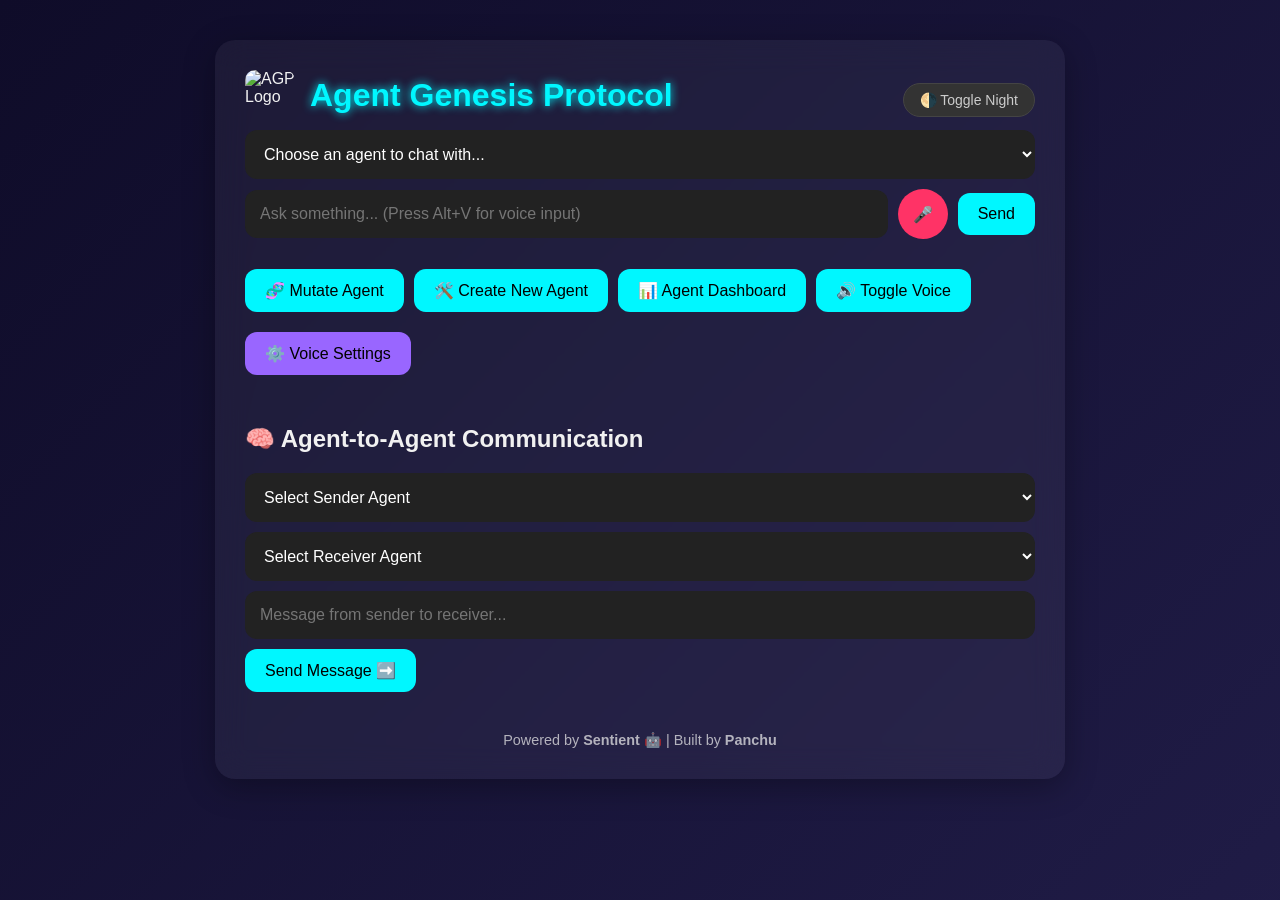
==== commit 974a3578: "Added Voice Interface: speech recognition, TTS, voice settings, accessibility, persistence" ====
--- a/templates/index.html
+++ b/templates/index.html
@@ -210,17 +210,38 @@
     </select>
 
     <form id="chat-form">
-      <input type="text" id="user-input" placeholder="Ask something..." required />
-      <button type="submit">Send</button>
+      <div style="display: flex; align-items: center; width: 100%;">
+        <input type="text" id="user-input" placeholder="Ask something... (Press Alt+V for voice input)" required style="flex: 1;" />
+        <button type="button" id="voice-input-btn" title="Voice Input (Alt+V)" style="margin-left: 10px; background-color: #ff3366; width: 50px; height: 50px; border-radius: 50%; display: flex; align-items: center; justify-content: center;">
+          <span id="mic-icon">🎤</span>
+        </button>
+        <button type="submit" style="margin-left: 10px;">Send</button>
+      </div>
     </form>
+    <div id="voice-status" style="margin-top: 10px; font-size: 14px; color: #00f7ff; display: none;">Listening...</div>
 
     <div class="response-box" id="response-box" style="display:none;"></div>
     <div class="traits-box" id="traits-box"></div>
+    <div id="voice-indicator" style="display: none; margin-top: 10px; text-align: center; color: #00f7ff;">
+      <div style="display: inline-block; animation: pulse 1.5s infinite;">
+        <span style="font-size: 20px;">🔊</span> Speaking...
+      </div>
+    </div>
+
+    <style>
+      @keyframes pulse {
+        0% { opacity: 0.5; transform: scale(0.95); }
+        50% { opacity: 1; transform: scale(1.05); }
+        100% { opacity: 0.5; transform: scale(0.95); }
+      }
+    </style>
 
     <div style="margin-top: 20px; display: flex; gap: 10px; flex-wrap: wrap;">
       <button onclick="mutateAgent()">🧬 Mutate Agent</button>
       <button onclick="window.location.href='/builder'">🛠️ Create New Agent</button>
       <button onclick="window.location.href = '/dashboard';">📊 Agent Dashboard</button>
+      <button id="toggle-voice" onclick="toggleVoiceFeatures()">🔊 Toggle Voice</button>
+      <button id="voice-settings-btn" onclick="openVoiceSettings()" style="background-color: #9966ff;">⚙️ Voice Settings</button>
     </div>
 
     <!-- ✅ NEW: Agent-to-Agent Messaging -->
@@ -242,6 +263,44 @@
     </div>
   </div>
 
+  <!-- Voice Settings Modal -->
+  <div id="voice-settings-modal" style="display: none; position: fixed; top: 0; left: 0; width: 100%; height: 100%; background: rgba(0, 0, 0, 0.7); z-index: 100; align-items: center; justify-content: center;">
+    <div style="background: rgba(30, 30, 50, 0.95); border-radius: 15px; padding: 30px; width: 90%; max-width: 500px; box-shadow: 0 0 30px rgba(0, 0, 0, 0.5);">
+      <div style="display: flex; justify-content: space-between; align-items: center; margin-bottom: 20px;">
+        <h3 style="color: #00f7ff; font-size: 1.5em;">🔊 Voice Settings</h3>
+        <button onclick="closeVoiceSettings()" style="background: none; border: none; color: #fff; font-size: 1.5em; cursor: pointer; margin: 0; padding: 0;">&times;</button>
+      </div>
+
+      <div style="margin-bottom: 20px;">
+        <label for="voice-select" style="display: block; margin-bottom: 10px;">Voice:</label>
+        <select id="voice-select" style="width: 100%; padding: 10px; background: #333; color: #fff; border: none; border-radius: 5px;">
+          <option value="">Default Voice</option>
+          <!-- Voices will be populated by JavaScript -->
+        </select>
+      </div>
+
+      <div style="margin-bottom: 20px;">
+        <label for="rate-slider" style="display: block; margin-bottom: 10px;">Speech Rate: <span id="rate-value">1.0</span></label>
+        <input type="range" id="rate-slider" min="0.5" max="2" value="1" step="0.1" style="width: 100%;">
+      </div>
+
+      <div style="margin-bottom: 20px;">
+        <label for="pitch-slider" style="display: block; margin-bottom: 10px;">Pitch: <span id="pitch-value">1.0</span></label>
+        <input type="range" id="pitch-slider" min="0.5" max="2" value="1" step="0.1" style="width: 100%;">
+      </div>
+
+      <div style="margin-bottom: 20px;">
+        <label for="volume-slider" style="display: block; margin-bottom: 10px;">Volume: <span id="volume-value">1.0</span></label>
+        <input type="range" id="volume-slider" min="0" max="1" value="1" step="0.1" style="width: 100%;">
+      </div>
+
+      <div style="margin-top: 20px;">
+        <button onclick="testVoice()" style="background-color: #00f7ff;">Test Voice</button>
+        <button onclick="saveVoiceSettings()" style="background-color: #00cc66; margin-left: 10px;">Save Settings</button>
+      </div>
+    </div>
+  </div>
+
   <script>
     const form = document.getElementById("chat-form");
     const input = document.getElementById("user-input");
@@ -251,6 +310,341 @@
     const senderSelect = document.getElementById("sender-agent");
     const receiverSelect = document.getElementById("receiver-agent");
     const talkResponse = document.getElementById("agent-talk-response");
+    const voiceInputBtn = document.getElementById("voice-input-btn");
+    const voiceStatus = document.getElementById("voice-status");
+    const micIcon = document.getElementById("mic-icon");
+    const toggleVoiceBtn = document.getElementById("toggle-voice");
+
+    // Voice recognition and synthesis setup
+    let recognition = null;
+    let speechSynthesis = window.speechSynthesis;
+    let voiceFeaturesEnabled = false;
+
+    // Voice settings
+    let voiceSettings = {
+      voice: null,
+      rate: 1.0,
+      pitch: 1.0,
+      volume: 1.0
+    };
+
+    // Load voice settings from server
+    async function loadVoiceSettings() {
+      try {
+        const response = await fetch('/voice-settings');
+        const settings = await response.json();
+
+        if (settings.enabled) {
+          voiceFeaturesEnabled = true;
+          toggleVoiceBtn.textContent = '🔇 Disable Voice';
+        }
+
+        voiceSettings.rate = settings.rate || 1.0;
+        voiceSettings.pitch = settings.pitch || 1.0;
+        voiceSettings.volume = settings.volume || 1.0;
+
+        // If we have a saved voice, try to find it in available voices
+        if (settings.voice && settings.voice.name) {
+          const voices = speechSynthesis.getVoices();
+          const savedVoice = voices.find(v => v.name === settings.voice.name);
+          if (savedVoice) {
+            voiceSettings.voice = savedVoice;
+          }
+        }
+      } catch (error) {
+        console.error('Error loading voice settings:', error);
+      }
+    }
+
+    // Initialize speech recognition if supported
+    function initSpeechRecognition() {
+      if ('webkitSpeechRecognition' in window) {
+        recognition = new webkitSpeechRecognition();
+        recognition.continuous = false;
+        recognition.interimResults = true;
+        recognition.lang = 'en-US';
+
+        recognition.onstart = function() {
+          voiceStatus.style.display = 'block';
+          voiceStatus.textContent = 'Listening...';
+          micIcon.textContent = '🔴';
+        };
+
+        recognition.onresult = function(event) {
+          let interimTranscript = '';
+          let finalTranscript = '';
+
+          for (let i = event.resultIndex; i < event.results.length; i++) {
+            const transcript = event.results[i][0].transcript;
+            if (event.results[i].isFinal) {
+              finalTranscript += transcript;
+            } else {
+              interimTranscript += transcript;
+            }
+          }
+
+          if (finalTranscript) {
+            input.value = finalTranscript;
+            voiceStatus.textContent = 'Processing: "' + finalTranscript + '"';
+          } else if (interimTranscript) {
+            voiceStatus.textContent = 'Hearing: "' + interimTranscript + '"';
+          }
+        };
+
+        recognition.onerror = function(event) {
+          voiceStatus.textContent = 'Error: ' + event.error;
+          setTimeout(() => {
+            voiceStatus.style.display = 'none';
+            micIcon.textContent = '🎤';
+          }, 2000);
+        };
+
+        recognition.onend = function() {
+          micIcon.textContent = '🎤';
+          setTimeout(() => {
+            if (input.value) {
+              form.dispatchEvent(new Event('submit'));
+            }
+            voiceStatus.style.display = 'none';
+          }, 1000);
+        };
+
+        // Voice input button click handler
+        voiceInputBtn.addEventListener('click', function() {
+          startVoiceInput();
+        });
+
+        // Keyboard shortcut for voice input (Alt+V)
+        document.addEventListener('keydown', function(event) {
+          if (event.altKey && event.key === 'v') {
+            event.preventDefault();
+            startVoiceInput();
+          }
+        });
+
+        return true;
+      } else {
+        voiceInputBtn.style.display = 'none';
+        return false;
+      }
+    }
+
+    // Start voice input if enabled
+    function startVoiceInput() {
+      if (voiceFeaturesEnabled) {
+        if (speechSynthesis.speaking) {
+          speechSynthesis.cancel();
+        }
+        recognition.start();
+      } else {
+        alert('Voice features are disabled. Click "Toggle Voice" to enable.');
+      }
+    }
+
+    // Toggle voice features on/off
+    async function toggleVoiceFeatures() {
+      voiceFeaturesEnabled = !voiceFeaturesEnabled;
+      toggleVoiceBtn.textContent = voiceFeaturesEnabled ? '🔇 Disable Voice' : '🔊 Enable Voice';
+
+      if (voiceFeaturesEnabled) {
+        if (!recognition && !initSpeechRecognition()) {
+          alert('Speech recognition is not supported in your browser.');
+          voiceFeaturesEnabled = false;
+          toggleVoiceBtn.textContent = '🔊 Enable Voice';
+        }
+      }
+
+      // Save setting to server
+      try {
+        await fetch('/voice-settings', {
+          method: 'POST',
+          headers: {
+            'Content-Type': 'application/json'
+          },
+          body: JSON.stringify({
+            enabled: voiceFeaturesEnabled
+          })
+        });
+      } catch (error) {
+        console.error('Error saving voice enabled setting:', error);
+      }
+    }
+
+    // Text-to-speech function
+    function speakText(text) {
+      if (voiceFeaturesEnabled && speechSynthesis) {
+        // Cancel any ongoing speech
+        speechSynthesis.cancel();
+
+        // Create a new utterance
+        const utterance = new SpeechSynthesisUtterance(text);
+        utterance.rate = voiceSettings.rate;
+        utterance.pitch = voiceSettings.pitch;
+        utterance.volume = voiceSettings.volume;
+
+        // Set voice if available
+        if (voiceSettings.voice) {
+          utterance.voice = voiceSettings.voice;
+        }
+
+        // Show voice indicator
+        const voiceIndicator = document.getElementById('voice-indicator');
+        voiceIndicator.style.display = 'block';
+
+        // Add event listeners for speech events
+        utterance.onend = function() {
+          voiceIndicator.style.display = 'none';
+        };
+
+        utterance.onerror = function() {
+          voiceIndicator.style.display = 'none';
+        };
+
+        // Speak the text
+        speechSynthesis.speak(utterance);
+      }
+    }
+
+    // Voice settings modal functions
+    function openVoiceSettings() {
+      if (!('speechSynthesis' in window)) {
+        alert('Speech synthesis is not supported in your browser.');
+        return;
+      }
+
+      // Populate voice select
+      const voiceSelect = document.getElementById('voice-select');
+      voiceSelect.innerHTML = '<option value="">Default Voice</option>';
+
+      const voices = speechSynthesis.getVoices();
+      voices.forEach((voice, i) => {
+        const option = document.createElement('option');
+        option.value = i;
+        option.textContent = `${voice.name} (${voice.lang})`;
+        if (voiceSettings.voice && voice.name === voiceSettings.voice.name) {
+          option.selected = true;
+        }
+        voiceSelect.appendChild(option);
+      });
+
+      // Set current values
+      document.getElementById('rate-slider').value = voiceSettings.rate;
+      document.getElementById('rate-value').textContent = voiceSettings.rate.toFixed(1);
+
+      document.getElementById('pitch-slider').value = voiceSettings.pitch;
+      document.getElementById('pitch-value').textContent = voiceSettings.pitch.toFixed(1);
+
+      document.getElementById('volume-slider').value = voiceSettings.volume;
+      document.getElementById('volume-value').textContent = voiceSettings.volume.toFixed(1);
+
+      // Add event listeners for sliders
+      document.getElementById('rate-slider').addEventListener('input', function() {
+        document.getElementById('rate-value').textContent = parseFloat(this.value).toFixed(1);
+      });
+
+      document.getElementById('pitch-slider').addEventListener('input', function() {
+        document.getElementById('pitch-value').textContent = parseFloat(this.value).toFixed(1);
+      });
+
+      document.getElementById('volume-slider').addEventListener('input', function() {
+        document.getElementById('volume-value').textContent = parseFloat(this.value).toFixed(1);
+      });
+
+      // Show modal
+      document.getElementById('voice-settings-modal').style.display = 'flex';
+    }
+
+    function closeVoiceSettings() {
+      document.getElementById('voice-settings-modal').style.display = 'none';
+    }
+
+    function testVoice() {
+      // Get current settings from form
+      const voiceSelect = document.getElementById('voice-select');
+      const voices = speechSynthesis.getVoices();
+      const selectedVoice = voiceSelect.value ? voices[parseInt(voiceSelect.value)] : null;
+
+      const rate = parseFloat(document.getElementById('rate-slider').value);
+      const pitch = parseFloat(document.getElementById('pitch-slider').value);
+      const volume = parseFloat(document.getElementById('volume-slider').value);
+
+      // Create test utterance
+      const utterance = new SpeechSynthesisUtterance('This is a test of the AGP voice system. How does this sound?');
+      utterance.rate = rate;
+      utterance.pitch = pitch;
+      utterance.volume = volume;
+
+      if (selectedVoice) {
+        utterance.voice = selectedVoice;
+      }
+
+      // Cancel any ongoing speech
+      speechSynthesis.cancel();
+
+      // Show voice indicator in the modal
+      const testButton = document.querySelector('button[onclick="testVoice()"]');
+      const originalText = testButton.textContent;
+      testButton.textContent = '🔊 Speaking...';
+
+      // Reset button text when done
+      utterance.onend = function() {
+        testButton.textContent = originalText;
+      };
+
+      utterance.onerror = function() {
+        testButton.textContent = originalText;
+      };
+
+      // Speak test message
+      speechSynthesis.speak(utterance);
+    }
+
+    async function saveVoiceSettings() {
+      // Get values from form
+      const voiceSelect = document.getElementById('voice-select');
+      const voices = speechSynthesis.getVoices();
+
+      voiceSettings.voice = voiceSelect.value ? voices[parseInt(voiceSelect.value)] : null;
+      voiceSettings.rate = parseFloat(document.getElementById('rate-slider').value);
+      voiceSettings.pitch = parseFloat(document.getElementById('pitch-slider').value);
+      voiceSettings.volume = parseFloat(document.getElementById('volume-slider').value);
+
+      // Save to server
+      try {
+        const voiceData = {
+          enabled: true,
+          rate: voiceSettings.rate,
+          pitch: voiceSettings.pitch,
+          volume: voiceSettings.volume
+        };
+
+        // Add voice info if available
+        if (voiceSettings.voice) {
+          voiceData.voiceName = voiceSettings.voice.name;
+          voiceData.voiceURI = voiceSettings.voice.voiceURI;
+          voiceData.voiceLang = voiceSettings.voice.lang;
+        }
+
+        await fetch('/voice-settings', {
+          method: 'POST',
+          headers: {
+            'Content-Type': 'application/json'
+          },
+          body: JSON.stringify(voiceData)
+        });
+      } catch (error) {
+        console.error('Error saving voice settings:', error);
+      }
+
+      // Close modal
+      closeVoiceSettings();
+
+      // Enable voice features if they weren't already
+      if (!voiceFeaturesEnabled) {
+        voiceFeaturesEnabled = true;
+        toggleVoiceBtn.textContent = '🔇 Disable Voice';
+      }
+    }
 
     form.addEventListener("submit", async (e) => {
       e.preventDefault();
@@ -285,6 +679,12 @@
 
       typeOut(`👤 You: ${query}\n\n🤖 AGP: `, box, reply + emotionText);
       input.value = "";
+
+      // Speak the reply if voice features are enabled
+      if (voiceFeaturesEnabled) {
+        // Extract just the reply text without the emotion text for speech
+        speakText(reply);
+      }
     });
 
     async function mutateAgent() {
@@ -421,6 +821,43 @@
       btn.innerText = document.body.classList.contains("dark-mode") ? "🌞 Toggle Day" : "🌗 Toggle Night";
     }
 
+    // Initialize voice features if available
+    if ('speechSynthesis' in window) {
+      // Load voices
+      speechSynthesis.onvoiceschanged = function() {
+        const voices = speechSynthesis.getVoices();
+        // Set a default voice if available
+        if (voices.length > 0 && !voiceSettings.voice) {
+          // Try to find a good default voice
+          const preferredVoice = voices.find(v =>
+            (v.name.includes('Female') || v.name.includes('Google')) &&
+            v.lang.includes('en')
+          );
+          voiceSettings.voice = preferredVoice || voices[0];
+        }
+      };
+
+      // Initial voice loading
+      const voices = speechSynthesis.getVoices();
+      if (voices.length > 0) {
+        const preferredVoice = voices.find(v =>
+          (v.name.includes('Female') || v.name.includes('Google')) &&
+          v.lang.includes('en')
+        );
+        voiceSettings.voice = preferredVoice || voices[0];
+      }
+
+      // Load saved voice settings
+      loadVoiceSettings();
+
+      // Hide voice settings button if voice features are not available
+      document.getElementById('voice-settings-btn').style.display = 'speechSynthesis' in window ? 'block' : 'none';
+    } else {
+      toggleVoiceBtn.style.display = 'none';
+      voiceInputBtn.style.display = 'none';
+      document.getElementById('voice-settings-btn').style.display = 'none';
+    }
+
     loadAgents();
     initStars();
     drawStars();
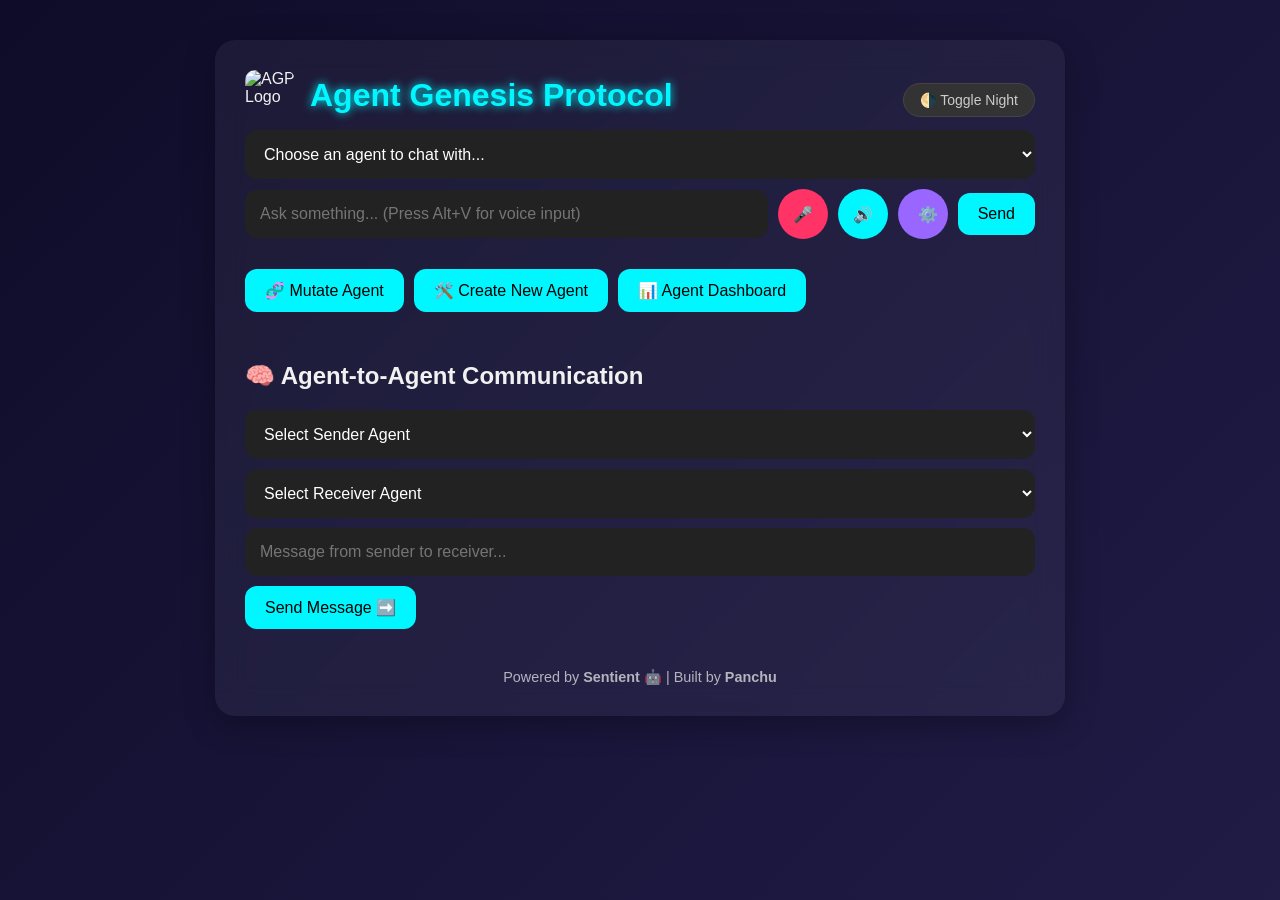
==== commit 9b57150a: "Added voice gender and accent selection with persistent filtering and updated UI" ====
--- a/templates/index.html
+++ b/templates/index.html
@@ -215,6 +215,8 @@
         <button type="button" id="voice-input-btn" title="Voice Input (Alt+V)" style="margin-left: 10px; background-color: #ff3366; width: 50px; height: 50px; border-radius: 50%; display: flex; align-items: center; justify-content: center;">
           <span id="mic-icon">🎤</span>
         </button>
+        <button type="button" id="toggle-voice" onclick="toggleVoiceFeatures()" title="Toggle Voice Features" style="margin-left: 10px; width: 50px; height: 50px; border-radius: 50%; display: flex; align-items: center; justify-content: center;">🔊</button>
+        <button type="button" id="voice-settings-btn" onclick="openVoiceSettings()" title="Voice Settings" style="margin-left: 10px; background-color: #9966ff; width: 50px; height: 50px; border-radius: 50%; display: flex; align-items: center; justify-content: center;">⚙️</button>
         <button type="submit" style="margin-left: 10px;">Send</button>
       </div>
     </form>
@@ -240,8 +242,6 @@
       <button onclick="mutateAgent()">🧬 Mutate Agent</button>
       <button onclick="window.location.href='/builder'">🛠️ Create New Agent</button>
       <button onclick="window.location.href = '/dashboard';">📊 Agent Dashboard</button>
-      <button id="toggle-voice" onclick="toggleVoiceFeatures()">🔊 Toggle Voice</button>
-      <button id="voice-settings-btn" onclick="openVoiceSettings()" style="background-color: #9966ff;">⚙️ Voice Settings</button>
     </div>
 
     <!-- ✅ NEW: Agent-to-Agent Messaging -->
@@ -272,7 +272,36 @@
       </div>
 
       <div style="margin-bottom: 20px;">
-        <label for="voice-select" style="display: block; margin-bottom: 10px;">Voice:</label>
+        <label style="display: block; margin-bottom: 10px;">Voice Type:</label>
+        <div style="display: flex; gap: 10px; margin-bottom: 15px;">
+          <div style="flex: 1;">
+            <label for="voice-gender" style="display: block; margin-bottom: 5px;">Gender:</label>
+            <select id="voice-gender" style="width: 100%; padding: 10px; background: #333; color: #fff; border: none; border-radius: 5px;">
+              <option value="any">Any</option>
+              <option value="male">Male</option>
+              <option value="female">Female</option>
+              <option value="child">Child</option>
+            </select>
+          </div>
+          <div style="flex: 1;">
+            <label for="voice-accent" style="display: block; margin-bottom: 5px;">Accent:</label>
+            <select id="voice-accent" style="width: 100%; padding: 10px; background: #333; color: #fff; border: none; border-radius: 5px;">
+              <option value="any">Any</option>
+              <option value="us">American</option>
+              <option value="gb">British</option>
+              <option value="in">Indian</option>
+              <option value="au">Australian</option>
+              <option value="es">Spanish</option>
+              <option value="fr">French</option>
+              <option value="de">German</option>
+              <option value="it">Italian</option>
+              <option value="jp">Japanese</option>
+              <option value="kr">Korean</option>
+              <option value="cn">Chinese</option>
+            </select>
+          </div>
+        </div>
+        <label for="voice-select" style="display: block; margin-bottom: 10px;">Available Voices:</label>
         <select id="voice-select" style="width: 100%; padding: 10px; background: #333; color: #fff; border: none; border-radius: 5px;">
           <option value="">Default Voice</option>
           <!-- Voices will be populated by JavaScript -->
@@ -325,7 +354,9 @@
       voice: null,
       rate: 1.0,
       pitch: 1.0,
-      volume: 1.0
+      volume: 1.0,
+      gender: 'any',
+      accent: 'any'
     };
 
     // Load voice settings from server
@@ -336,12 +367,18 @@
 
         if (settings.enabled) {
           voiceFeaturesEnabled = true;
-          toggleVoiceBtn.textContent = '🔇 Disable Voice';
+          toggleVoiceBtn.textContent = '🔇';
+          toggleVoiceBtn.title = 'Disable Voice Features';
+        } else {
+          toggleVoiceBtn.textContent = '🔊';
+          toggleVoiceBtn.title = 'Enable Voice Features';
         }
 
         voiceSettings.rate = settings.rate || 1.0;
         voiceSettings.pitch = settings.pitch || 1.0;
         voiceSettings.volume = settings.volume || 1.0;
+        voiceSettings.gender = settings.gender || 'any';
+        voiceSettings.accent = settings.accent || 'any';
 
         // If we have a saved voice, try to find it in available voices
         if (settings.voice && settings.voice.name) {
@@ -437,20 +474,22 @@
         }
         recognition.start();
       } else {
-        alert('Voice features are disabled. Click "Toggle Voice" to enable.');
+        alert('Voice features are disabled. Click the 🔊 button to enable voice features.');
       }
     }
 
     // Toggle voice features on/off
     async function toggleVoiceFeatures() {
       voiceFeaturesEnabled = !voiceFeaturesEnabled;
-      toggleVoiceBtn.textContent = voiceFeaturesEnabled ? '🔇 Disable Voice' : '🔊 Enable Voice';
+      toggleVoiceBtn.textContent = voiceFeaturesEnabled ? '🔇' : '🔊';
+      toggleVoiceBtn.title = voiceFeaturesEnabled ? 'Disable Voice Features' : 'Enable Voice Features';
 
       if (voiceFeaturesEnabled) {
         if (!recognition && !initSpeechRecognition()) {
           alert('Speech recognition is not supported in your browser.');
           voiceFeaturesEnabled = false;
-          toggleVoiceBtn.textContent = '🔊 Enable Voice';
+          toggleVoiceBtn.textContent = '🔊';
+          toggleVoiceBtn.title = 'Enable Voice Features';
         }
       }
 
@@ -512,22 +551,98 @@
         return;
       }
 
-      // Populate voice select
-      const voiceSelect = document.getElementById('voice-select');
-      voiceSelect.innerHTML = '<option value="">Default Voice</option>';
-
-      const voices = speechSynthesis.getVoices();
-      voices.forEach((voice, i) => {
-        const option = document.createElement('option');
-        option.value = i;
-        option.textContent = `${voice.name} (${voice.lang})`;
-        if (voiceSettings.voice && voice.name === voiceSettings.voice.name) {
-          option.selected = true;
+      // Set gender and accent dropdowns to saved values
+      const genderSelect = document.getElementById('voice-gender');
+      const accentSelect = document.getElementById('voice-accent');
+
+      genderSelect.value = voiceSettings.gender || 'any';
+      accentSelect.value = voiceSettings.accent || 'any';
+
+      // Function to filter and populate voices
+      function filterAndPopulateVoices() {
+        const voiceSelect = document.getElementById('voice-select');
+        voiceSelect.innerHTML = '<option value="">Default Voice</option>';
+
+        const gender = genderSelect.value;
+        const accent = accentSelect.value;
+
+        const voices = speechSynthesis.getVoices();
+        let filteredVoices = voices;
+
+        // Filter by gender if specified
+        if (gender !== 'any') {
+          filteredVoices = filteredVoices.filter(voice => {
+            const name = voice.name.toLowerCase();
+            if (gender === 'male') {
+              return name.includes('male') && !name.includes('female') ||
+                     name.includes('guy') || name.includes('man') ||
+                     name.includes('david') || name.includes('eric') ||
+                     name.includes('thomas') || name.includes('paul');
+            } else if (gender === 'female') {
+              return name.includes('female') || name.includes('woman') ||
+                     name.includes('girl') || name.includes('lisa') ||
+                     name.includes('monica') || name.includes('anna') ||
+                     name.includes('victoria');
+            } else if (gender === 'child') {
+              return name.includes('child') || name.includes('kid') ||
+                     name.includes('junior');
+            }
+            return true;
+          });
         }
-        voiceSelect.appendChild(option);
-      });
-
-      // Set current values
+
+        // Filter by accent if specified
+        if (accent !== 'any') {
+          filteredVoices = filteredVoices.filter(voice => {
+            // Check language code
+            if (voice.lang.includes(accent)) {
+              return true;
+            }
+
+            // Check name for accent hints
+            const name = voice.name.toLowerCase();
+            switch(accent) {
+              case 'us': return name.includes('american') || name.includes('us ');
+              case 'gb': return name.includes('british') || name.includes('uk');
+              case 'in': return name.includes('indian') || name.includes('india');
+              case 'au': return name.includes('australian') || name.includes('australia');
+              case 'es': return name.includes('spanish') || name.includes('spain');
+              case 'fr': return name.includes('french') || name.includes('france');
+              case 'de': return name.includes('german') || name.includes('germany');
+              case 'it': return name.includes('italian') || name.includes('italy');
+              case 'jp': return name.includes('japanese') || name.includes('japan');
+              case 'kr': return name.includes('korean') || name.includes('korea');
+              case 'cn': return name.includes('chinese') || name.includes('china');
+              default: return true;
+            }
+          });
+        }
+
+        // If no voices match the filters, show all voices
+        if (filteredVoices.length === 0) {
+          filteredVoices = voices;
+        }
+
+        // Populate the select with filtered voices
+        filteredVoices.forEach((voice, i) => {
+          const option = document.createElement('option');
+          option.value = voices.indexOf(voice); // Use the index in the original array
+          option.textContent = `${voice.name} (${voice.lang})`;
+          if (voiceSettings.voice && voice.name === voiceSettings.voice.name) {
+            option.selected = true;
+          }
+          voiceSelect.appendChild(option);
+        });
+      }
+
+      // Initial population of voices
+      filterAndPopulateVoices();
+
+      // Add event listeners for gender and accent dropdowns
+      genderSelect.addEventListener('change', filterAndPopulateVoices);
+      accentSelect.addEventListener('change', filterAndPopulateVoices);
+
+      // Set current values for sliders
       document.getElementById('rate-slider').value = voiceSettings.rate;
       document.getElementById('rate-value').textContent = voiceSettings.rate.toFixed(1);
 
@@ -608,6 +723,8 @@
       voiceSettings.rate = parseFloat(document.getElementById('rate-slider').value);
       voiceSettings.pitch = parseFloat(document.getElementById('pitch-slider').value);
       voiceSettings.volume = parseFloat(document.getElementById('volume-slider').value);
+      voiceSettings.gender = document.getElementById('voice-gender').value;
+      voiceSettings.accent = document.getElementById('voice-accent').value;
 
       // Save to server
       try {
@@ -615,7 +732,9 @@
           enabled: true,
           rate: voiceSettings.rate,
           pitch: voiceSettings.pitch,
-          volume: voiceSettings.volume
+          volume: voiceSettings.volume,
+          gender: voiceSettings.gender,
+          accent: voiceSettings.accent
         };
 
         // Add voice info if available
@@ -642,7 +761,8 @@
       // Enable voice features if they weren't already
       if (!voiceFeaturesEnabled) {
         voiceFeaturesEnabled = true;
-        toggleVoiceBtn.textContent = '🔇 Disable Voice';
+        toggleVoiceBtn.textContent = '🔇';
+        toggleVoiceBtn.title = 'Disable Voice Features';
       }
     }
 
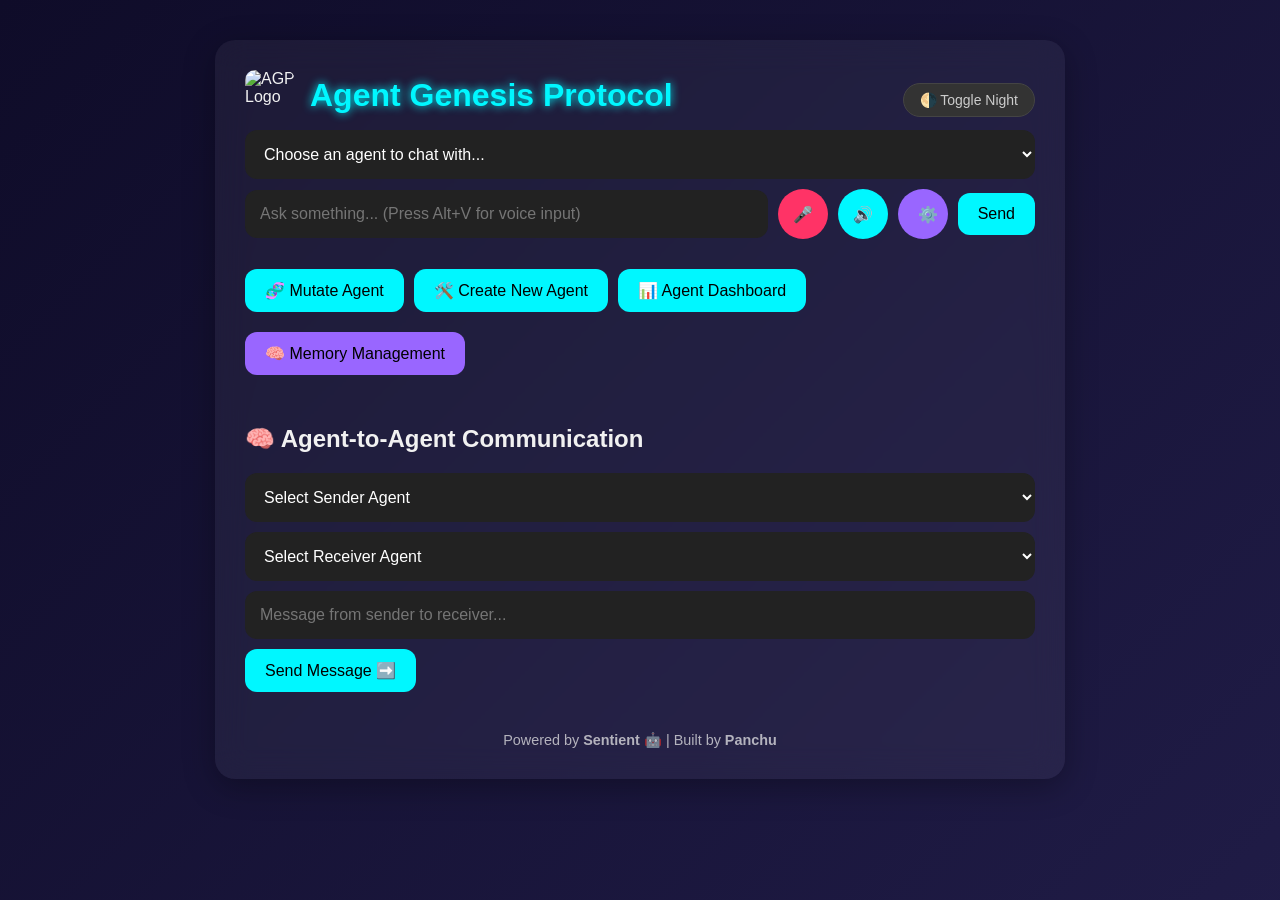
==== commit 050e9633: "Added Advanced Memory System: categories, importance ranking, memory management UI and API" ====
--- a/templates/index.html
+++ b/templates/index.html
@@ -242,6 +242,7 @@
       <button onclick="mutateAgent()">🧬 Mutate Agent</button>
       <button onclick="window.location.href='/builder'">🛠️ Create New Agent</button>
       <button onclick="window.location.href = '/dashboard';">📊 Agent Dashboard</button>
+      <button onclick="window.location.href = '/memory';" style="background-color: #9966ff;">🧠 Memory Management</button>
     </div>
 
     <!-- ✅ NEW: Agent-to-Agent Messaging -->
